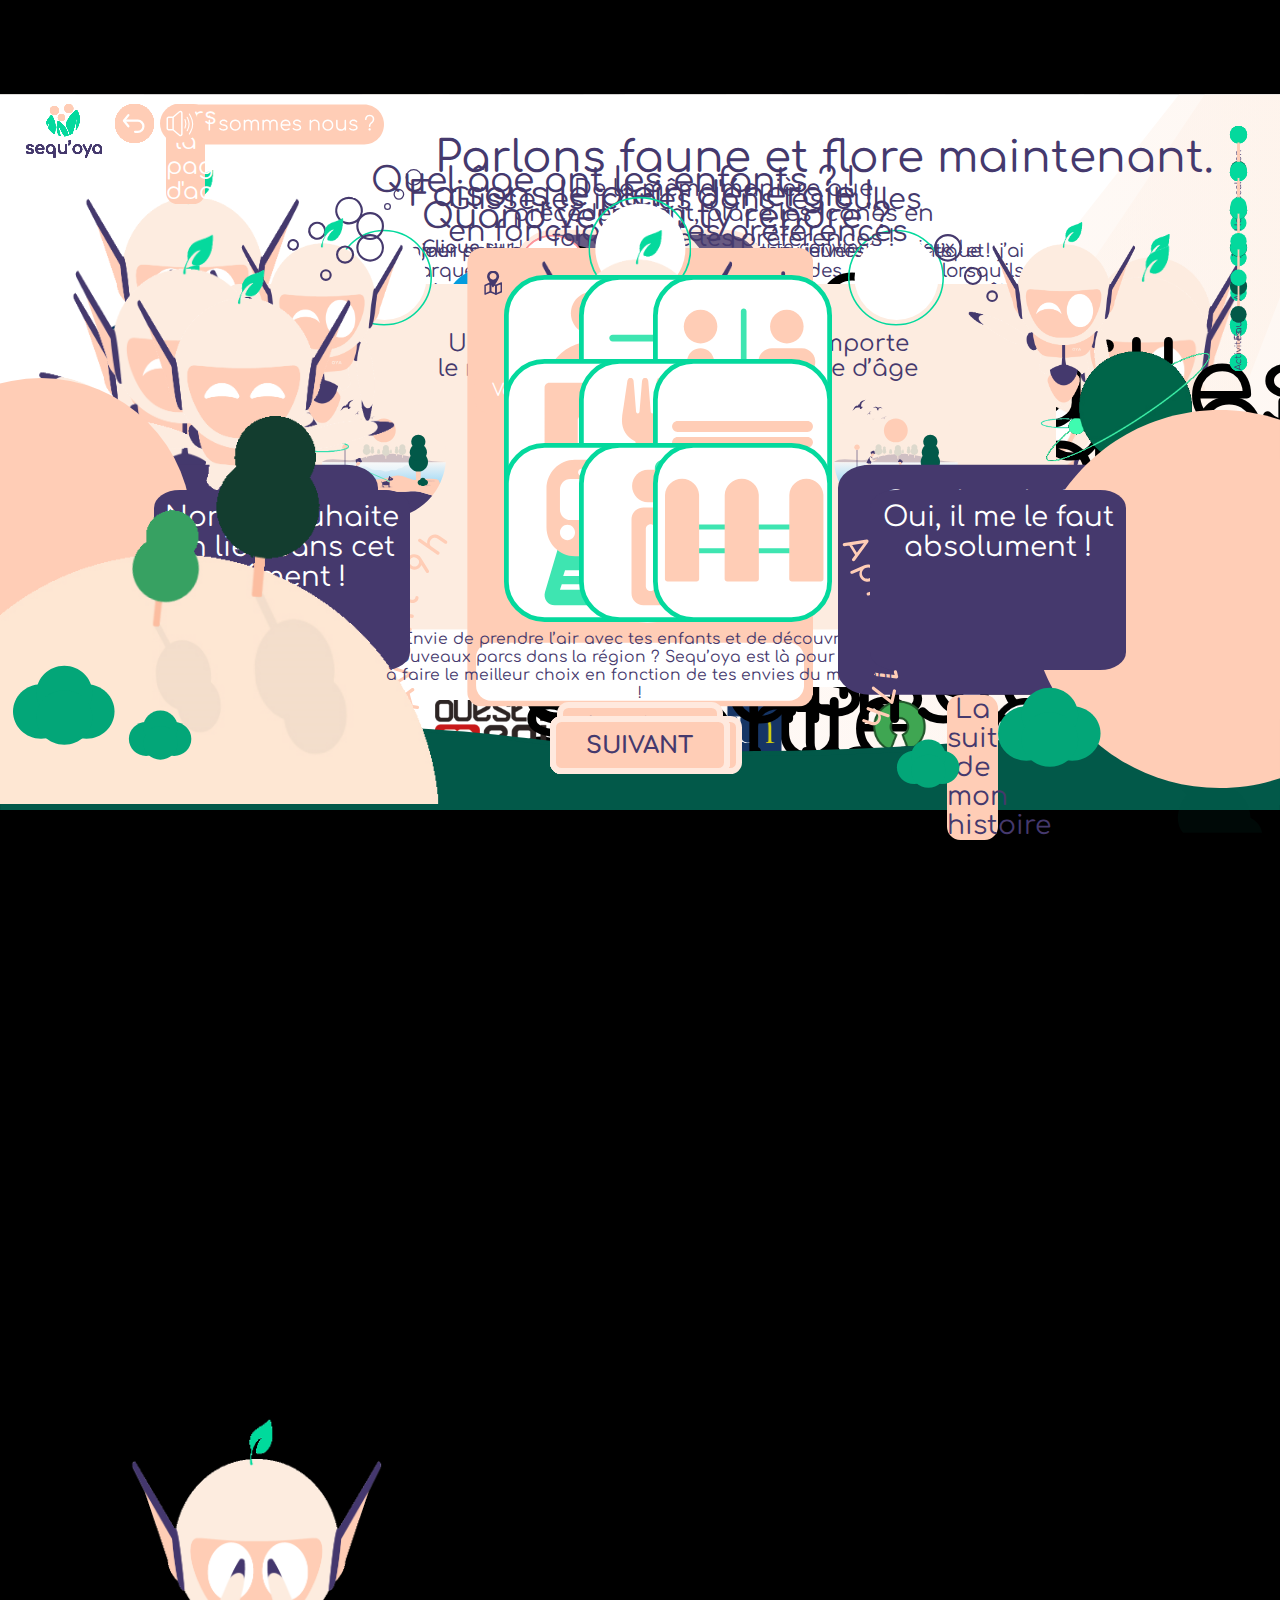
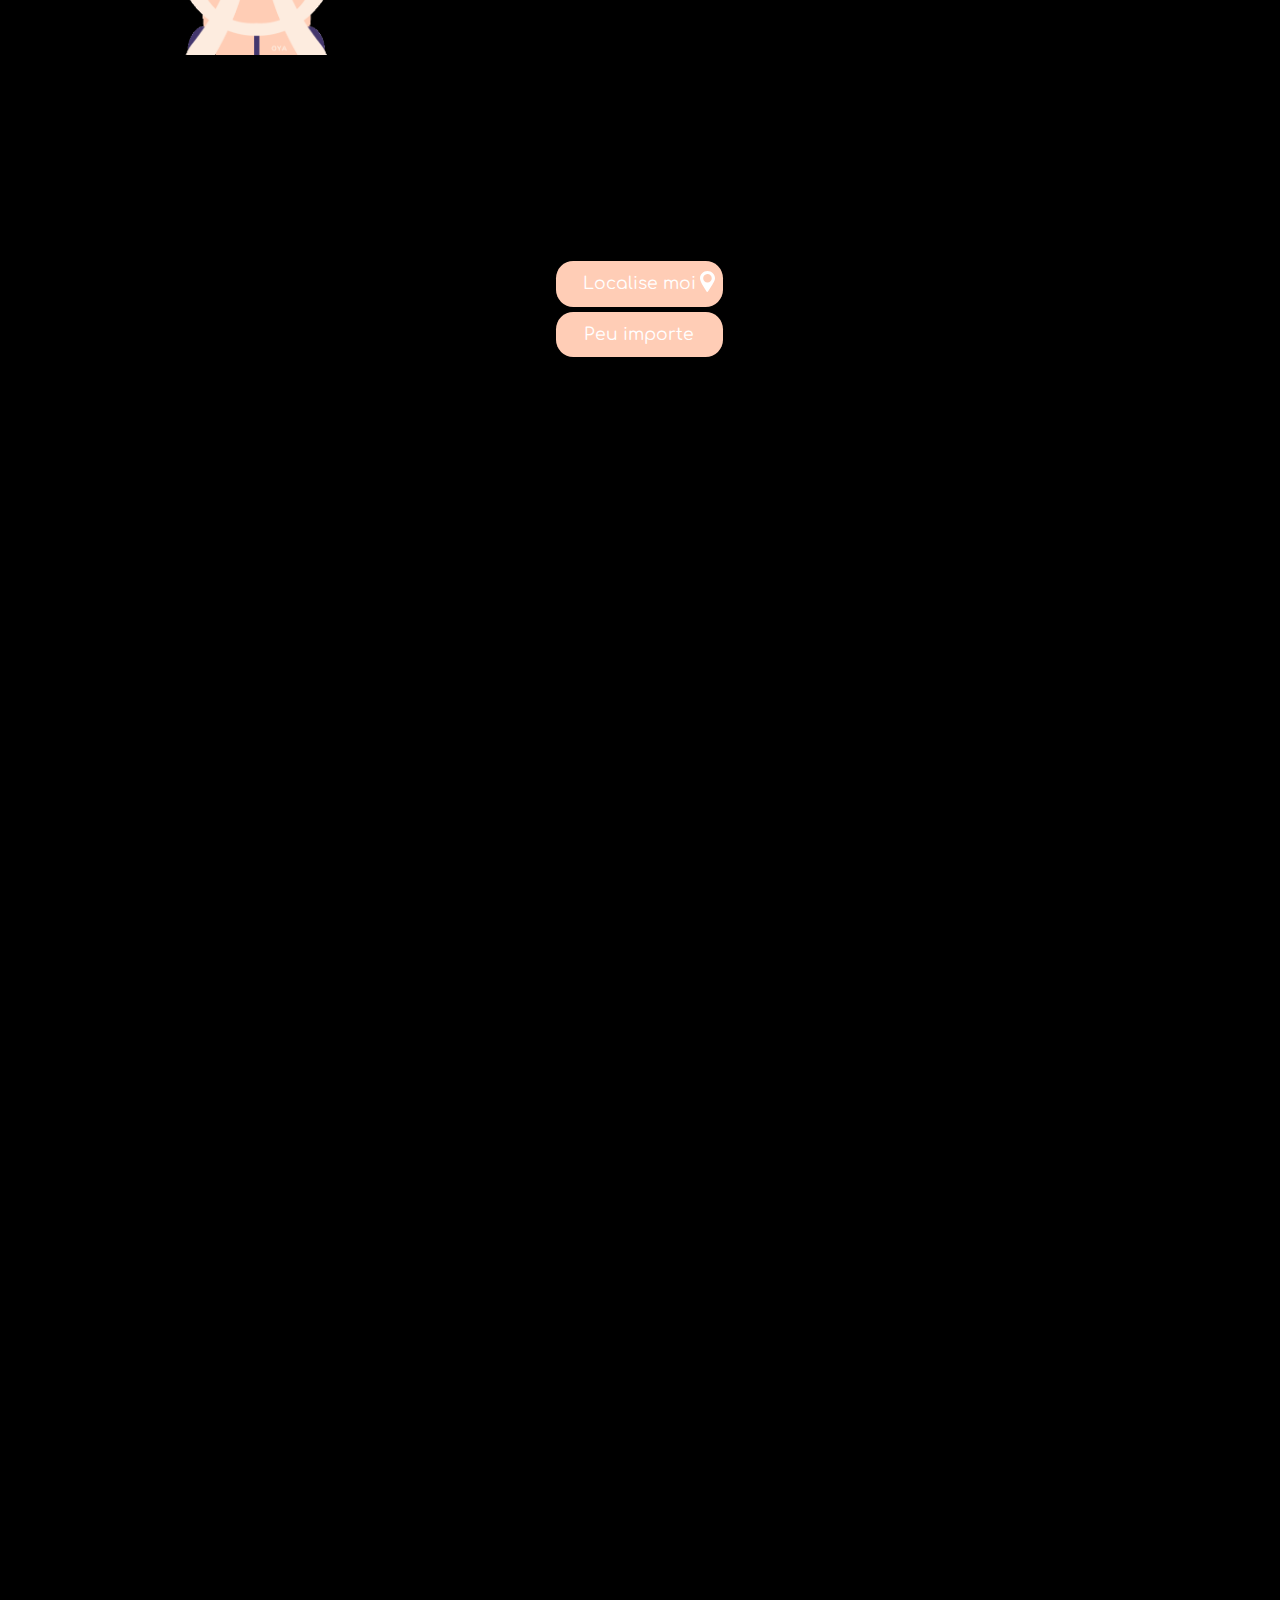
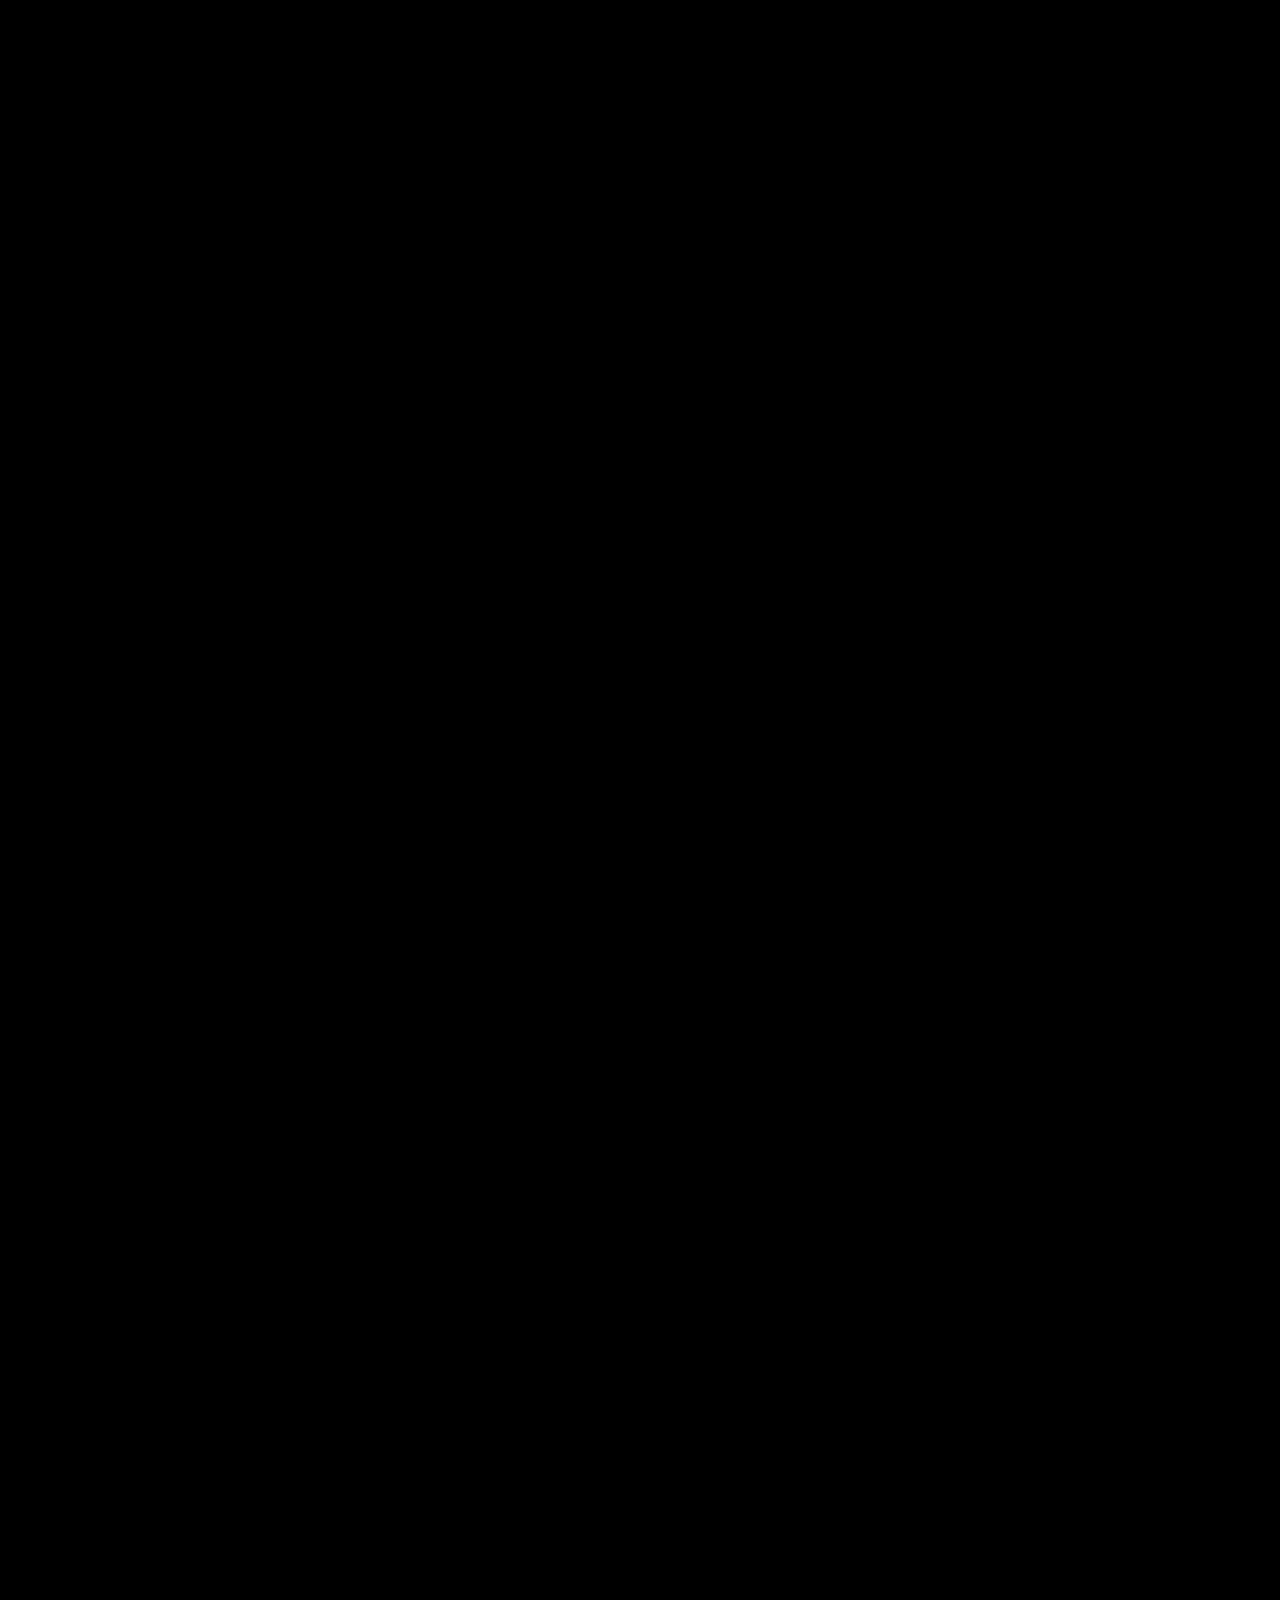
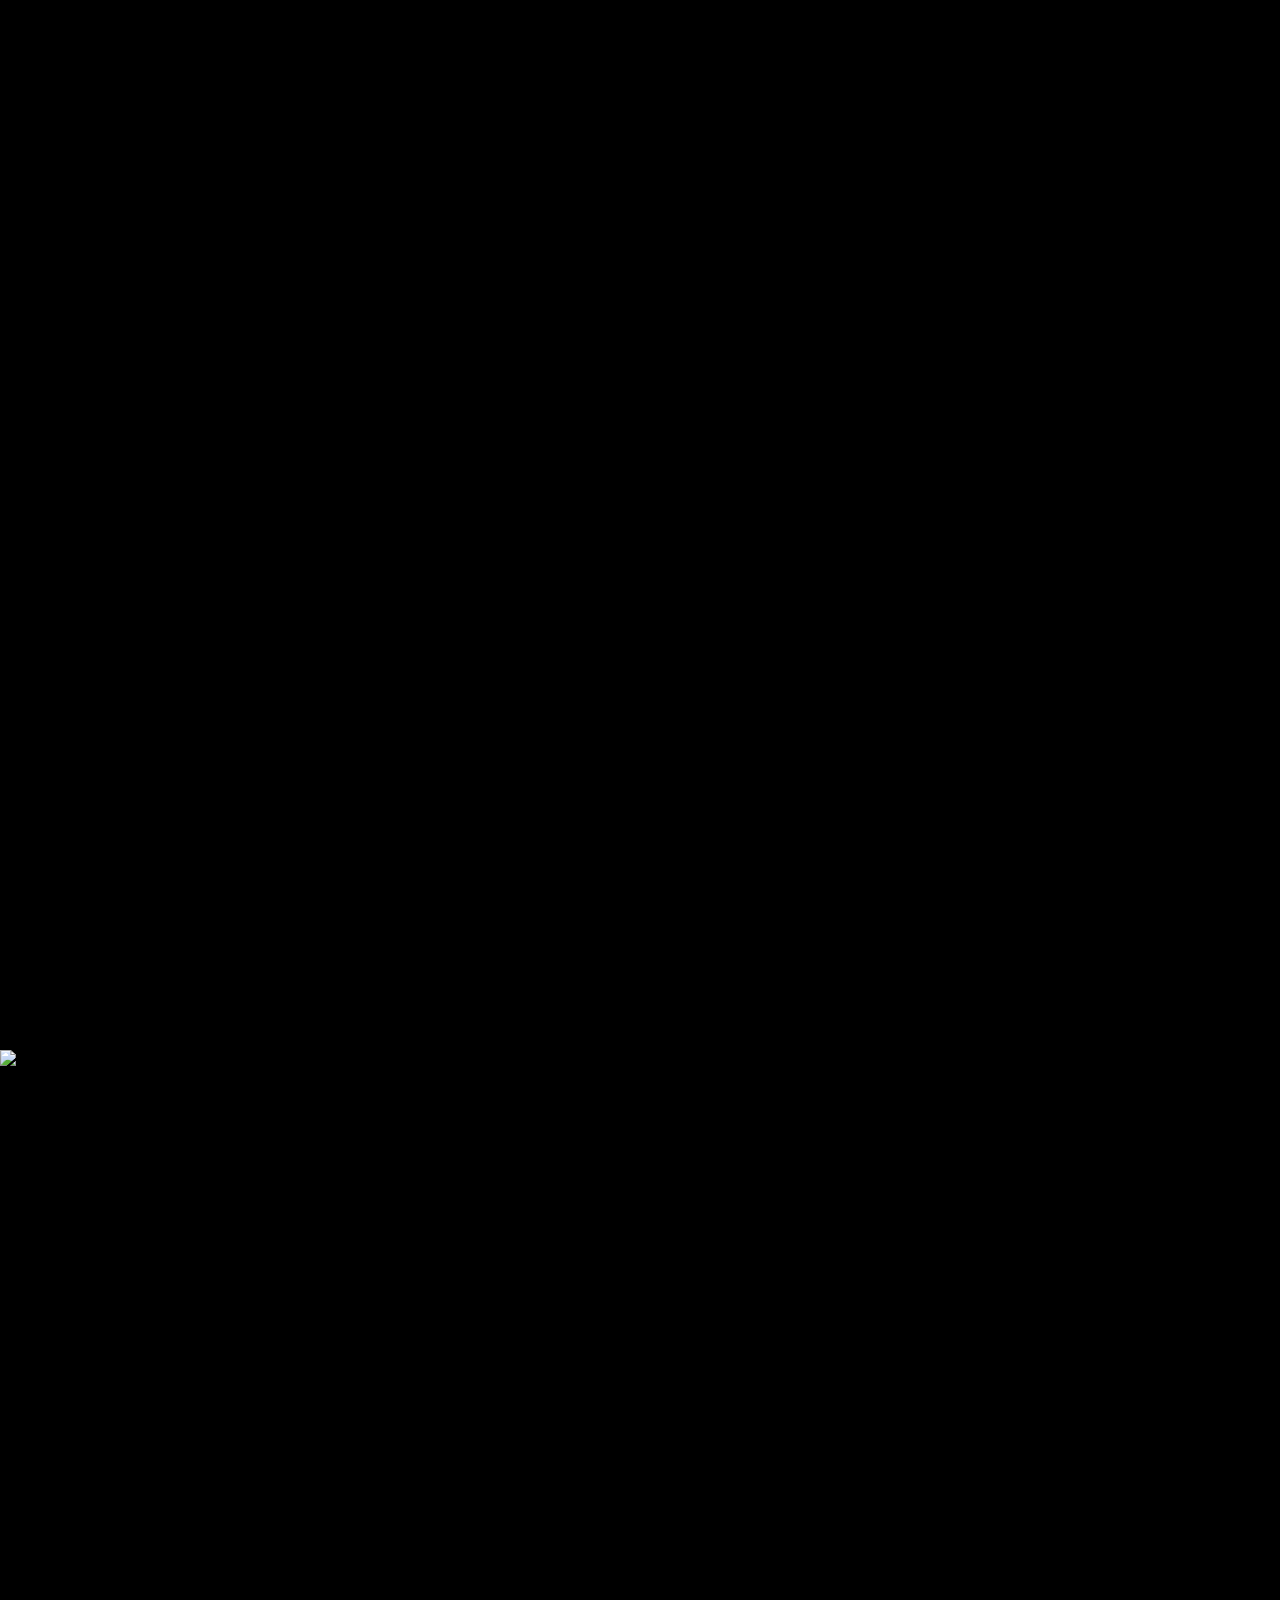
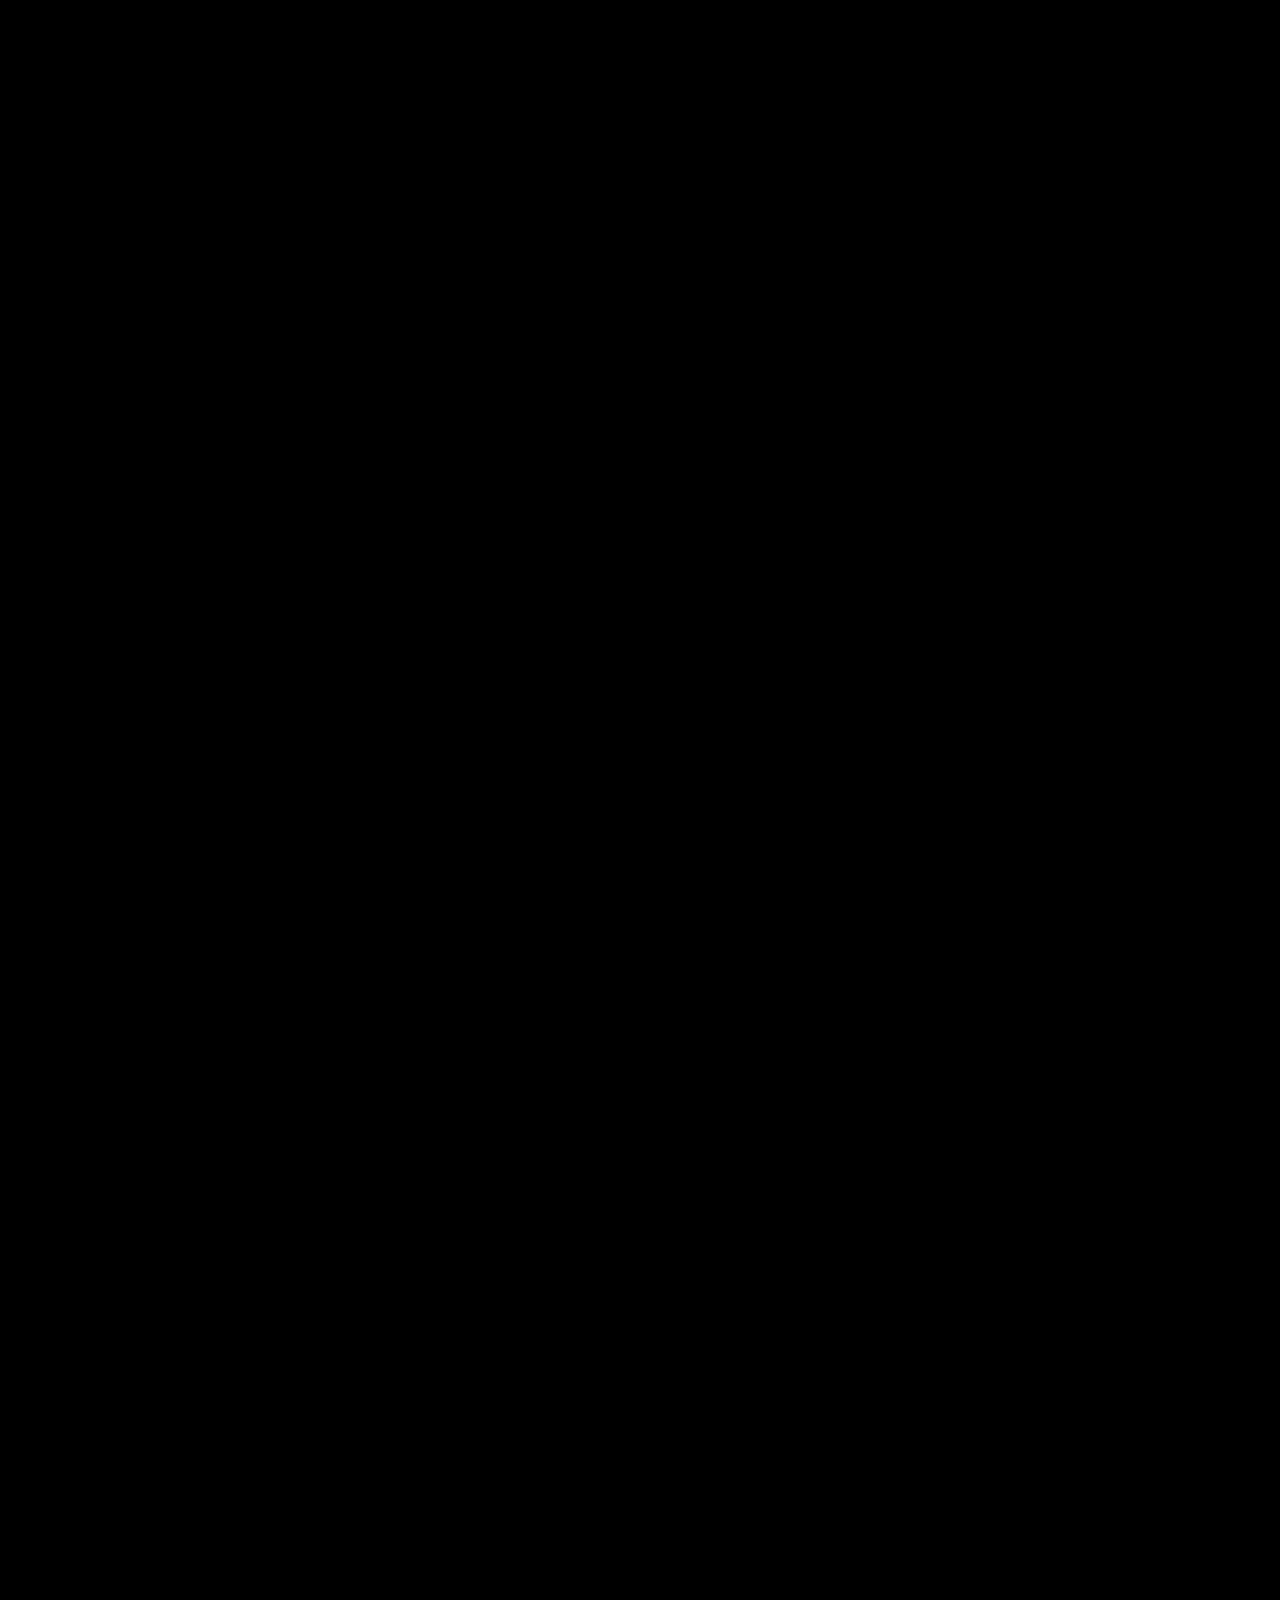
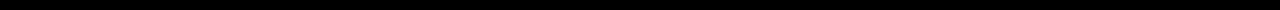
==== parents-b/public/index.html @ 0c5ea941 "ajout des anecdotes sur le json" ====
<!doctype html>

<html lang="fr">
<head>
    <meta charset="utf-8">
    <link rel="icon" type="image/png" href="./img/common/logo-presentation.svg"/>
    <title>Hyblab 2020</title>
    <link href="https://fonts.googleapis.com/css?family=Mulish" rel='stylesheet'>
    <link rel="stylesheet" href="css/styles.css">
    <link rel="stylesheet" href="css/more_infos.css">
    <link href="https://vjs.zencdn.net/7.6.6/video-js.css" rel="stylesheet" />
    <link rel="stylesheet" type="text/css" href="//fonts.googleapis.com/css?family=Comfortaa" />
    <link rel="stylesheet" href="https://cdn.jsdelivr.net/npm/@splidejs/splide@latest/dist/css/splide.min.css">
    <script src="https://d3js.org/d3.v5.min.js"></script>
    <script src="https://cdnjs.cloudflare.com/ajax/libs/animejs/2.2.0/anime.min.js"></script>
    <script src="https://vjs.zencdn.net/7.6.6/video.js"></script>
    <script src="https://rawcdn.githack.com/bchanx/slidr/397004f7acc338b112a9e1dc2481acc1446e0209/slidr.min.js"></script>
    <script src="js/config/parameters.js"></script>
    <script src="https://cdn.jsdelivr.net/npm/@splidejs/splide@latest/dist/js/splide.min.js"></script>
    <script src="https://cdnjs.cloudflare.com/ajax/libs/snap.svg/0.5.1/snap.svg-min.js" integrity="sha512-Gk+uNk8NWN235mIkS6B7/424TsDuPDaoAsUekJCKTWLKP6wlaPv+PBGfO7dbvZeibVPGW+mYidz0vL0XaWwz4w==" crossorigin="anonymous"></script>
    <script src="js/creditsPage.js" defer></script>
    <script src="js/resultsPage.js" defer></script>
    <script src="js/searchingResultsPage.js" defer></script>
    <script src="js/activitiesPage.js" defer></script>
    <script src="js/homePage.js" defer></script>
    <script src="js/index.js" defer></script>
    <script src="js/histoirePage.js" defer></script>
    <script src="js/audio.js" defer></script>
    <script src="js/more_infos.js" defer></script>

    <!-- For address page -->
    <script id="google_maps"></script>
    <script>
        document.getElementById('google_maps').src = 'https://maps.googleapis.com/maps/api/js?key='+GOOGLE_API_KEY+'&libraries=places';
    </script>
    <script src="js/google-address-autocomplete.min.js"></script>
    <script src="https://ajax.googleapis.com/ajax/libs/jquery/3.5.1/jquery.min.js"></script>
    <script
        src="https://code.jquery.com/ui/1.12.1/jquery-ui.js"
        integrity="sha256-T0Vest3yCU7pafRw9r+settMBX6JkKN06dqBnpQ8d30="
        crossorigin="anonymous"></script>
</head>
<body class="background-black">
<!-- Le conteneur sert à verrouiller les proportions (aspect ratio) du contenu de la page (ici des slides) -->
<div id="container">
    <!-- le main est aussi le conteneur des différents slides (contenus à chaque fois dans des sections-->
    <main id="slidr">

        <section data-slidr="home-page">

            <audio id="debut_audio" loop autoplay><source src="son/Home_page.mp3" type="audio/mp3"></audio>

            <img class="page" src="img/home_page/background.svg" alt="Page d'accueil">
            <img class="trees-planet-home" src="img/home_page/arbres_homes_cropped.gif" alt="Arbres en mouvement et Planète">
            <img class="planet-home" src="img/home_page/planet.svg" alt="Planete">

            <img class="shooting-stars" src="img/home_page/shooting_stars.svg" alt="Étoiles filantes">
            <img class="leaves-home" src="img/common/leaves/leaves_top_left.gif" alt="Feuilles">

            <img class="logo-name" src="./img/common/logo_name.svg" alt="Logo Sequ'Oya">

            <img class="more-info" src="./img/common/more_info.svg" alt="Plus d'informations">
            <input type="image" id="volumeDebut" class="volume-on volume" alt="Volume" src="./img/common/volume_on.svg">


            <img class="oya-hello" src="img/robot/oya_home.gif" alt="Oya, le petit robot, l'ami d'Ulysse">
            <img class="rocket-hello" src="img/home_page/rocket.svg" alt="Fusée">
            <button id="button-begin" class="button-begin font-m dark-purple background-beige">Go</button>
            <img class="talking-bubble-home" src="img/common/talking_bubble.svg" alt="Bulles de dialogue">

            </br></br>
            <button id ="button-histoire" class="button-histoire font-m dark-purple background-beige"> Sequ’oya, c’est quoi ? </button>

            <p class="catch-phrase font-s dark-purple">Envie de prendre l’air avec tes enfants et de découvrir de nouveaux parcs dans la région ? Sequ’oya est là pour t’aider à faire le meilleur choix en fonction de tes envies du moment !</p>
            <p class="oya-home-go dark-purple font-xs">Bonjour ! Je m’appelle Oya Je vais t’aider à trouver le parc idéal pour ta sortie !</p>
        </section>

        <section data-slidr="histoire-page">
            <img class="page" src="img/histoire/histoire_page.svg" alt="Page de renseignement sur Sequ'Oya">

            <input type="image" class="logo-name logoAccueil" src="./img/common/logo_name.svg" alt="Logo Sequ'Oya">
            <input type="image"  class="volume-on volume" alt="Volume" src="./img/common/volume_on.svg">

            <img class="robot_histoire" id="robot_histoire" src="./img/robot/Robot_histoire.gif" alt="Oya">
            <img class="leaves-home" src="img/common/leaves/leaves_top_left.gif" alt="Feuilles">
            <p id="dialog" class="oya-histoire-dialog dark-purple font-s">
                Bonjour petit humain et bienvenu dans mon univers… galactique !
            </br></br>
                Je suis très heureux que tu me rejoignes ! Tu ne me connais peut-être pas encore… Je me présente : je me nomme Oya et je suis un robot intergalactique !
            </br></br>
                Tout petit, j’ai profité d’un moment où ma maman s’occupait de mon petit frère pour m’approcher du bord de notre planète et je suis tombé dans les nuages. Je me souviendrai toute ma vie de ce jour qui m’a permis de découvrir Gaïa, la planète bleue. Oui, oui, cette planète datant d’il y a déjà 4,54 milliards d’années et que tu explores quotidiennement. J’ai été très rapidement séduit et émerveillé par sa taille impressionnante et le bleu de ses vastes océans. J’ai donc décidé de l’observer tous les soirs, après que ma famille se soit endormie.
            </br></br>
                Après plusieurs années d'observation, je me suis surtout intéressé à la ville de Nantes, cette fourmilière géante regroupant 309 346 êtres humains protégés par le majestueux Grand Eléphant des Machines de l'île. </p>
            <p id="dialog2" class="oya-histoire-dialog dark-purple font-s">
                Je me suis principalement attaché aux jeunes parents
                et j’ai remarqué qu’ils découvraient l’intérêt des parcs lorsqu’ils commençaient à avoir des enfants. Ils ne connaissaient peut-être pas si bien Nantes lorsqu’il s’agit de trouver des lieux ludiques et intéressants et se sentent surtout un peu perdus face aux 92 parcs et jardins que comporte la ville...
            </br></br>
                C’est à ce moment-là que j'interviens !
            </br></br>
                J’ai décidé de mettre toutes mes compétences et mon expertise au service des êtres humains et plus précisément de ces parents, grands-parents, babysitters, frères et sœurs (comme toi !), qui peinent à intéresser les enfants aux parcs. Pour cela, j’ai créé cette plateforme en ligne, du même nom que ma planète, afin de t’aider à trouver le parc idéal pour ta sortie à Nantes. En effet, grâce à des critères prédéfinis, je pourrai faire fonctionner mes méninges et surtout mon importante mémoire afin de te fournir une liste non exhaustive de parcs pouvant correspondre à tes besoins et surtout à ceux des petits chérubins. Quel gain de temps et d’énergie, n’est-ce pas ?
            </br></br>
                Tu es prêt ? Alors… C’est parti !

            </p>
            <button id="suivant_histoire" class=" suivant_histoire font-m button-histoire-font dark-purple background-beige"> La suite de mon histoire </button>
            <button id="accueil" class="accueil font-s white background-beige">Vers la page d'accueil</button>
        </section>

        <section data-slidr="address-page">

            <input type="image" id="logoAccueil1"class="logo-name logoAccueil1" src="./img/common/logo_name.svg" alt="Logo Sequ'Oya">
            <input type="image" id="volumeAdresse" class="volume-on volume" alt="Volume" src="./img/common/volume_on.svg">
            <audio id="adresse_audio" autoplay><source src="son/Adress_page.mp3" type="audio/mp3"></audio>

            <img class="page" src="img/address_page/address_page.svg" alt="Page de renseignement de votre location">
            <img class="address-robot" id="address-robot" src="./img/address_page/Robot_09.gif" alt="Oya">
            <div class="fil-arianne">
                <img class="fil-arianne-img" src="img/address_page/fil_arianne.svg" alt="Fil d'Arianne">
                <button class="button-fil-arianne arianne-2-address" title="Horaire"></button>
                <button class="button-fil-arianne arianne-3-address" title="Âge"></button>
                <button class="button-fil-arianne arianne-4-address" title="Accès"></button>
                <button class="button-fil-arianne arianne-5-address" title="Faune"></button>
                <button class="button-fil-arianne arianne-6-address" title="Activités"></button>
            </div>

            <div class="address-zone">
                <button for="address1" class="label-address font-big-button white background-beige">Votre adresse :</button>
                <input type="text" class="input-address" id="address1" name="address1"/>
            </div>

            <input type="hidden" id="lat" name="lat" value="">
            <input type="hidden" id="lng" name="lat" value="">

            <div class="addresses-main-buttons">
                <button id="localization-button" class="button-addresses button-first font-big-button white background-beige">
                    <span>
                        Localise moi
                        <img class="loading-icon-white hidden" id="address-localize-loading" src="./img/loading_white.svg" alt="Chargement">
                        <img class="localize-icon" id="address-localize" src="./img/localisation.svg" alt="Localisation">
                    </span>
                </button>
                <button id="removeGeo" class="button-addresses button-next-address-from-nevermind button-second font-big-button white background-beige">Peu importe</button>
            </div>
            <div class="addresses-slider">
                <div class="range-value" id="rangeValue"></div>
                <input type="range" id="localize-range" min="5" max="15" value="10">
            </div>
            <button class="button-next-address-from-continue button-suivant font-s dark-purple background-beige">SUIVANT</button>
        </section>

        <section data-slidr="hour-page">

            <input type="image" id="logoAccueil2" class="logo-name logoAccueil2" src="./img/common/logo_name.svg" alt="Logo Sequ'Oya">
            <input type="image" id="volumeHour" class="volume-on volume" alt="Volume" src="./img/common/volume_on.svg">
            <audio id="hour_audio" loop autoplay><source src="son/Horaire_page.mp3" type="audio/mp3"></audio>

            <div class="fil-arianne">
                <img class="fil-arianne-img" src="img/hour_page/fil_arianne.svg" alt="Fil d'Arianne">
                <button class="button-fil-arianne arianne-1-hour" title="Localisation"></button>
                <button class="button-fil-arianne arianne-3-hour" title="Âge"></button>
                <button class="button-fil-arianne arianne-4-hour" title="Accès"></button>
                <button class="button-fil-arianne arianne-5-hour" title="Faune"></button>
                <button class="button-fil-arianne arianne-6-hour" title="Activités"></button>
            </div>

            <img class="page" src="img/hour_page/background_hour.svg" alt="Page Horaire">
            <img class="leaves-hour" src="img/common/leaves/leaves_top_right.gif" alt="Feuilles">
            <img class="sol" src="img/hour_page/sol.svg" alt="sol">
            <img class="buissonGrandGauche" src="img/hour_page/buissonGrand.svg" alt="buisson1">
            <img class="buissonPetitGauche" src="img/hour_page/buissonPetit.svg" alt="buisson2">
            <img class="buissonPetitDroit" src="img/hour_page/buissonPetit.svg" alt="buisson3">
            <img class="buissonGrandDroit" src="img/hour_page/buissonGrand.svg" alt="buisson4">

            <img class="oya-hour" src="img/robot/oya_hour.gif" alt="Robot horaire">
            <img class="talking-bubble-hour" src="img/hour_page/bubble.svg" alt="Bulles de dialogue">
            <p class="oya-hour-dialog dark-purple font-m">Quand veux-tu t'y rendre ?</p>
            <p class="oya-hour-dialog-bas dark-purple font-xs"><b class="term">Clique</b> sur le moment de la journée qui te convient le mieux !</p>

            <img class="hour-17 violet" src="img/hour_page/17hViolet.svg" alt="17h violet" style="opacity:0">
            <img class="hour-aprem violet" src="img/hour_page/apremViolet.svg" alt="aprem violet" style="opacity:1">
            <img class="hour-9 violet" src="img/hour_page/9hViolet.svg" alt="9h violet" style="opacity:0">
            <img class="hour-17 orange" src="img/hour_page/17hOrange.svg" alt="17h orange">
            <img class="hour-aprem orange" src="img/hour_page/apremOrange.svg" alt="aprem orange">
            <img class="hour-9 orange" src="img/hour_page/9hOrange.svg" alt="9h orange">
            <img class="leaves-hour" src="img/common/leaves/leaves_top_right.gif" alt="Feuilles">
            <div class="round-slider">
                <svg width=100% height=100% id="svg-slider"></svg>
            </div>

            <button class="button-suivant-hour button-suivant font-s dark-purple background-beige">SUIVANT</button>
        </section>

        <section data-slidr="age-page">
            <input type="image" id="logoAccueil3" class="logo-name logoAccueil3" src="./img/common/logo_name.svg" alt="Logo Sequ'Oya">
            <input type="image" id="volumeAge" class="volume-on volume" alt="Volume" src="./img/common/volume_on.svg">
            <audio id="age_audio" loop autoplay><source src="son/Age_page.mp3" type="audio/mp3"></audio>

            <div class="fil-arianne">
                <img class="fil-arianne-img" src="img/age_page/fil_arianne.svg" alt="Fil d'Arianne">
                <button class="button-fil-arianne arianne-1-age"></button>
                <button class="button-fil-arianne arianne-2-age"></button>
                <button class="button-fil-arianne arianne-4-age"></button>
                <button class="button-fil-arianne arianne-5-age"></button>
                <button class="button-fil-arianne arianne-6-age"></button>
            </div>
            <img class="page" src="img/age_page/age_page.svg" alt="Page de renseignement de la catégorie d'âge de votre/vos enfant(s)">
            <img class="page2" src="img/age_page/fond.svg" alt="Page de renseignement de la catégorie d'âge de votre/vos enfant(s)">

            <p id="age_yeux_cache_txt" class="text_rbt_age font-s dark-purple age_yeux_cache3">Quel âge ont les enfants ? ! </p>
            <img id="age_yeux_cache_image_robot" class="yeux_cache age_yeux_cache" src="img/robot/oya_age.gif" alt="Oya se cache les yeux">
            <img id="age_yeux_cache_image_vague" class="vague_age age_yeux_cache2" src="img/common/talking_bubble.svg" alt="Bulles de dialogue">

            <input type="image" id="fleche_gauche" class="fleche_gauche" alt="Fleche vers la gauche" src="img/age_page/flecheG.svg">
            <img id="image_age" class="image_age" src="img/age_page/agebb.svg" alt="Oya arrive">
            <input type="image" id="fleche_droite" class="fleche_droite" alt="Fleche vers la droite" src="img/age_page/flecheD.svg">
            <input type="image" id="button_add" class="button_add" alt="bouton_add" src="img/age_page/boutton_add.svg">

            <img id="bb" class="bb" src="img/age_page/bb.svg" alt="Image pour bébé" hidden>
            <p id="txt_explication" class="txt_explication font-s dark-purple"> Une seule sélection suffit, peu importe
                le nombre d’enfants de la tranche d’âge ! </p>
            <input type="image" id="supp_bb" class="supp_bb" alt="button_supp" src="img/age_page/supp_boutton.svg" hidden>
            <img id="nounours" class="nounours" src="img/age_page/nounours.svg" alt="Image pour jeune enfant" hidden>
            <input type="image" id="supp_nounours" class="supp_nounours" alt="button_supp" src="img/age_page/supp_boutton.svg" hidden>
            <img id="lego" class="lego" src="img/age_page/lego.svg" alt="Image pour enfant" hidden>
            <input type="image" id="supp_lego" class="supp_lego" alt="button_supp" src="img/age_page/supp_boutton.svg" hidden>
            <img id="ballon" class="ballon" src="img/age_page/ballon.svg" alt="Image pour pré ado" hidden>
            <input type="image" id="supp_ballon" class="supp_ballon" alt="button_supp" src="img/age_page/supp_boutton.svg" hidden>

            <p id="txt_chut" class="age_chut font-s dark-purple txt2">Sélectionne le symbole correspondant à la génération.</p>
            <img id="age_arrive" class="arrive_age" src="img/robot/oya_age_tronque.gif" alt="Oya arrive">
            <img id="vague_chut" class="vague_chut txt2" src="img/common/talking_bubble.svg" alt="Oya parle">

            <img class="cascade_age" src="img/age_page/Cascade-2.gif" alt="Feuilles">
            <img class="leaves-age" src="img/common/leaves/leaves_top_left.gif" alt="Feuilles">
            <button class="button-suivant-age button-suivant font-s dark-purple background-beige">SUIVANT</button>
        </section>

        <section data-slidr="access-page">
            <input type="image" id="logoAccueil4" class="logo-name logoAccueil4" src="./img/common/logo_name.svg" alt="Logo Sequ'Oya">
            <input type="image" id="volumeAccess"  class="volume-on volume" alt="Volume" src="./img/common/volume_on.svg">
            <audio id="access_audio" loop autoplay><source src="son/Acess_page.mp3" type="audio/mp3"></audio>

            <div class="fil-arianne">
                <img class="fil-arianne-img" src="img/access_page/fil_arianne.svg" alt="Fil d'Arianne">
                <button class="button-fil-arianne arianne-1-access" title="Localisation"></button>
                <button class="button-fil-arianne arianne-2-access" title="Horaire"></button>
                <button class="button-fil-arianne arianne-3-access" title="Âge"></button>
                <button class="button-fil-arianne arianne-5-access" title="Faune"></button>
                <button class="button-fil-arianne arianne-6-access" title="Activités"></button>
            </div>

            <img class="page" src="img/access_page/background.svg" alt="Page de renseignement de l'accès au parc">
            <img class="tree-access" src="./img/access_page/tree.svg" alt="Arbre">
            <img class="leaves-access" src="img/common/leaves/leaves_top_left_corner.gif" alt="Feuilles">

            <img class="oya-access" src="img/robot/oya_home.gif" alt="Oya, le petit robot, l'ami d'Ulysse">
            <img class="talking-bubble-access" src="img/common/talking_bubble.svg" alt="Bulles de dialogue">
            <p class="oya-access-dialog dark-purple font-m">Glisse les icônes dans les bulles en fonction de tes préférences</p>

            <div id="null-access" class="images-base">
                <div id="Accessibilité Handicapé" class="column image-drop">
                    <div class="picto-access-container">
                        <img class="picto-access" src="img/common/pictograms/disabled_picto.svg" alt="Handicapé Pictogramme">
                        <div class="picto-access-hover">Accès Handicapé</div>
                    </div>
                </div>
                <div id="Table pique-nique" class="column image-drop">
                    <div class="picto-access-container">
                        <img class="picto-access" src="img/common/pictograms/table_picto.svg" alt="Pique-Nique Pictogramme">
                        <div class="picto-access-hover">Table de pique-nique</div>
                    </div>
                </div>
                <div id="Sanitaires" class="column image-drop">
                    <div class="picto-access-container">
                        <img class="picto-access" src="img/common/pictograms/wc_picto.svg" alt="Toilettes Pictogramme">
                        <div class="picto-access-hover">Toilettes</div>
                    </div>
                </div>
                <div id="Accès Parking" class="column image-drop">
                    <div class="picto-access-container">
                        <img class="picto-access" src="img/common/pictograms/parking_picto.svg" alt="Parking Pictogramme">
                        <div class="picto-access-hover">Accès Parking</div>
                    </div>
                </div>
                <div id="Restauration" class="column image-drop">
                    <div class="picto-access-container">
                        <img class="picto-access" src="img/common/pictograms/restaurant_picto.svg" alt="Restaurant Pictogramme">
                        <div class="picto-access-hover">Restauration proche</div>
                    </div>
                </div>
                <div id="Bancs" class="column image-drop">
                    <div class="picto-access-container">
                        <img class="picto-access" src="img/common/pictograms/bench_picto.svg" alt="Banc Pictogramme">
                        <div class="picto-access-hover">Banc pour s'asseoir</div>
                    </div>
                </div>
                <div id="Accès transports en commun" class="column image-drop">
                    <div class="picto-access-container">
                        <img class="picto-access" src="img/common/pictograms/tram_picto.svg" alt="Tram Pictogramme">
                        <div class="picto-access-hover">Accès Transports en commun</div>
                    </div>
                </div>
                <div id="Poubelles" class="column image-drop">
                    <div class="picto-access-container">
                        <img class="picto-access" src="img/common/pictograms/bin_picto.svg" alt="Poubelle Pictogramme">
                        <div class="picto-access-hover">Poubelles</div>
                    </div>
                </div>
                <div id="Jardin clos" class="column image-drop">
                    <div class="picto-access-container">
                        <img class="picto-access" src="img/common/pictograms/fence_picto.svg" alt="Clôture Pictogramme">
                        <div class="picto-access-hover">Parc clôturé</div>
                    </div>
                </div>
            </div>

            <div class="div-information">
                <p class="information-critere-text">Pour les critères n’ayant pas d’importance pour toi, laisse les à leur emplacement initial</p>
            </div>

            <div id="no-access" class="dropableCell button-non button-non-access font-m white background-dark-purple">
                <p class="titre-button">Non, je souhaite un lieu sans cet élément !</p>
            </div>

            <div id="yes-access" class="dropableCell button-oui button-oui-access font-m white background-dark-purple">
                <p class="titre-button">Oui, il me le faut absolument !</p>
            </div>

                <button class="button-suivant-access button-suivant font-s dark-purple background-beige">SUIVANT</button>
            </section>

        <section data-slidr="fauna-flora-page">

            <img class="planet-fauna-flora" src="img/fauna_flora_page/planete.gif" alt="Planete">
            <input type="image" id="logoAccueil5" class="logo-name logoAccueil5" src="./img/common/logo_name.svg" alt="Logo Sequ'Oya">
            <input type="image" id="volumeFaune" class="volume-on volume" alt="Volume" src="./img/common/volume_on.svg">
            <audio id="fauna_audio" loop autoplay><source src="son/FaunaFlora_page.mp3" type="audio/mp3"></audio>

            <img class="planeteBeige" src="img/fauna_flora_page/planeteBeige.svg" alt="PlaneteBeige">

            <div class="fil-arianne">
                <img class="fil-arianne-img" src="img/fauna_flora_page/fil_arianne.svg" alt="Fil d'Arianne">
                <button class="button-fil-arianne arianne-1-fauna-flora" title="Localisation"></button>
                <button class="button-fil-arianne arianne-2-fauna-flora" title="Horaire"></button>
                <button class="button-fil-arianne arianne-3-fauna-flora" title="Âge" ></button>
                <button class="button-fil-arianne arianne-4-fauna-flora" title="Accès"></button>
                <button class="button-fil-arianne arianne-6-fauna-flora" title="Activités"></button>
            </div>
            <img class="page" src="img/fauna_flora_page/background.svg" alt="Page de renseignement de la faune et la flore">
            <img class="leaves-fauna-flora" src="img/common/leaves/leaves_bottom_right_corner.gif" alt="Feuilles">

            <img class="oya-fauna-flora" src="img/robot/oya_hour.gif" alt="Oya, le petit robot, l'ami d'Ulysse">
            <img class="talking-bubble-fauna-flora" src="img/common/talking_bubble.svg" alt="Bulles de dialogue">
            <p class="oya-fauna-flora-dialog dark-purple font-m">Parlons faune et flore maintenant.</p>
            <p class="oya-fauna-flora-dialog-indication dark-purple font-m">De la même manière que précédemment, place les icônes en fonction de tes préférences !</p>

            <div id="null-flora" class="images-base-fauna">
                <div id="Chiens autorisés" class="column-faune image-drop-fauna">
                    <div class="picto-fauna-container">
                        <img class="picto-fauna-flora" src="img/common/pictograms/dog_picto.svg" alt="Chien Pictogramme">
                        <div class="picto-fauna-hover">Chiens autorisés</div>
                    </div>
                </div>

                <div id="Présence d'animaux" class="column-faune image-drop-fauna">
                    <div class="picto-fauna-container">
                        <img class="picto-fauna-flora" src="img/common/pictograms/animals_picto.svg" alt="Animaux Pictogramme">
                        <div class="picto-fauna-hover">Animaux dans le parc</div>
                    </div>
                </div>

                <div id="Point d'eau" class="column-faune image-drop-fauna">
                    <div class="picto-fauna-container">
                        <img class="picto-fauna-flora" src="img/common/pictograms/pond_picto.svg" alt="Etang Pictogramme">
                        <div class="picto-fauna-hover">Point d'eau</div>
                    </div>
                </div>

                <div id="Herbe (un minimum) / Sable" class="column-faune image-drop-fauna">
                    <div class="picto-fauna-container">
                        <img class="picto-fauna-flora" src="img/common/pictograms/grass_picto.svg" alt="Herbe Pictogramme">
                        <div class="picto-fauna-hover">Herbe</div>
                    </div>
                </div>

                <div id="Verdure / Plante Espace Vert" class="column-faune image-drop-fauna">
                    <div class="picto-fauna-container">
                        <img class="picto-fauna-flora" src="img/common/pictograms/tree_picto.svg" alt="Arbre Pictogramme">
                        <div class="picto-fauna-hover">Arbres</div>
                    </div>
                </div>
            </div>

            <div id="no-flora" class="dropableCell-fauna button-non button-non-fauna-flora font-m white background-dark-purple">
                <p class="titre-button-fauna">Non, je souhaite un lieu sans cet élément !</p>
            </div>

            <div id="yes-flora" class="dropableCell-fauna button-oui button-oui-fauna-flora font-m white background-dark-purple">
                <p class="titre-button-fauna">Oui, il me le faut absolument !</p>
            </div>
            <button class="button-suivant-fauna-flora button-suivant font-s dark-purple background-beige">SUIVANT</button>
        </section>

        <section data-slidr="activities-page">
            <input type="image" id="logoAccueil6" class="logo-name logoAccueil6" src="./img/common/logo_name.svg" alt="Logo Sequ'Oya">
            <input type="image" id="volumeActivite" class="volume-on volume" alt="Volume" src="./img/common/volume_on.svg">
            <audio id="activite_audio" loop autoplay><source src="son/Activities_page.mp3" type="audio/mp3"></audio>

            <div class="fil-arianne">
                <img class="fil-arianne-img" src="img/activities_page/fil_arianne.svg" alt="Fil d'Arianne">
                <button class="button-fil-arianne arianne-1-activities" title="Localisation"></button>
                <button class="button-fil-arianne arianne-2-activities" title="Horaire"></button>
                <button class="button-fil-arianne arianne-3-activities" title="Âge"></button>
                <button class="button-fil-arianne arianne-4-activities" title="Accès"></button>
                <button class="button-fil-arianne arianne-5-activities" title="Faune"></button>
            </div>

            <img class="page" src="img/activities_page/background.svg" alt="Page de renseignement de la faune et la flore">
            <img class="leaves-activities" src="img/common/leaves/leaves_top_left_corner.gif" alt="Feuilles">

            <img class="oya-activities" src="img/robot/oya_activities.gif" alt="Oya, le petit robot, l'ami d'Ulysse">
            <img class="talking-bubble-activities" src="img/common/talking_bubble.svg" alt="Bulles de dialogue">
            <p class="oya-activities-dialog dark-purple font-m">Faisons le plein d'énergie !</p>

            <label class="switch picto-activities crapa-picto">
                <input type="checkbox" id="crapa-input">
                <span class="slider round "><span class="picto-activities-hover">Crapa : Parcours de sport</span></span>
            </label>
            <label class="switch picto-activities games-picto">
                <input type="checkbox" id="games-input">
                <span class="slider round"><span class="picto-activities-hover">Jeux pour enfants</span></span>
            </label>
            <label class="switch picto-activities sport-field-picto">
                <input type="checkbox" id="sport-field-input">
                <span class="slider round"><span class="picto-activities-hover">Terrain de sport</span></span>
            </label>
            <label class="switch picto-activities activities-picto">
                <input type="checkbox" id="activities-input">
                <span class="slider round"><span class="picto-activities-hover">Activités organisées</span></span>
            </label>
            <label class="switch picto-activities statue-picto">
                <input type="checkbox" id="statue-input">
                <span class="slider round"><span class="picto-activities-hover">Éléments culturels</span></span>
            </label>
            <p class="text-dialog-activite dark-purple font-s">  Si cela est important pour toi, glisse le bouton vers la droite. Sinon, laisse le bouton à son emplacement initial !</p>
            <button id="searchData" class="button-suivant-activities button-suivant font-s dark-purple background-beige">SUIVANT</button>
        </section>

        <section data-slidr="searching-results-page">
            <img class="page" src="img/searching_results_page/searching_results_page.svg" alt="Page d'animation de recherche des résultats">
            <img id="oya-searching-results" id="volumeResult1" src="img/searching_results_page/robot_searching_results.gif" alt="Robot qui recherche les résultats">
            <audio id="result1_audio" loop autoplay><source src="son/Result_page1.mp3" type="audio/mp3"></audio>
        </section>

        <section data-slidr="results-page">

            <input type="image" id="logoAccueil7" class="logo-name logoAccueil7" src="./img/common/logo_name.svg" alt="Logo Sequ'Oya">
            <input type="image" id="volumeResult2" class="volume-on volume" alt="Volume" src="./img/common/volume_on.svg">
            <audio id="result2_audio" loop autoplay><source src="son/Result_page2.mp3" type="audio/mp3"></audio>
            <img class="page" src="img/results_page/background.svg" alt="Page des résultats">
            <img class="leaves-results" src="img/common/leaves/leaves_top_left.gif" alt="Feuilles">

            <div id="result-one" class="results-card">
                <div class="percentage-circle">
                    <div id="result-one-percentage" class="results-percentage font-m dark-beige"></div>
                    <img src="img/results_page/percentage_circle.svg" alt="Pourcentage d'affinité du parc 1">
                </div>
                <img class="background-card" src="img/results_page/result_card_one.svg" alt="Résultats n°1">
                <a id="result-one-name" class="results-name dark-purple font-m" target="_blank"></a>
                <img class="image-result-card" src="img/results_page/image_result_card_one.svg" alt="Illustration pour le résultat n°1">
                <a id="result-one-address" class="results-address font-s dark-purple" target="_blank"></a>
                <div id="result-one-access" class="results-access font-s dark-purple"></div>
                <div id="result-one-time" class="results-time font-s dark-purple"></div>
                <a id="result-one-location" class="results-location font-s dark-purple" target="_blank">
                    <img src="img/results_page/location.svg" alt="Localisation le parc 1">
                </a>
                <img src="img/results_page/plus.svg" id="result-one-more-info" class="results-more-info" alt="Obtenir plus d'informations sur le parc 3">
                <div id="result-one-more-info-text" class="results-more-info-text white font-xs">Le jardin ne ferme jamais !</div>

                <div class="result-icon-slider">
                    <img src="img/results_page/background_icon_result_1.svg">
                    <div class="splide" id="splide-one">
                        <div class="splide__track">
                            <ul class="splide__list" id="splide-one-inside">
                            </ul>
                        </div>
                    </div>
                </div>
            </div>
            <div id="result-two" class="results-card">
                <div class="percentage-circle">
                    <div id="result-two-percentage" class="results-percentage font-m dark-beige"></div>
                    <img src="img/results_page/percentage_circle.svg" alt="Pourcentage d'affinité du parc 2">
                </div>
                <img class="background-card" src="img/results_page/result_card_two.svg" alt="Résultats n°2">
                <a id="result-two-name" class="results-name dark-purple font-sm" target="_blank"></a>
                <img class="image-result-card" src="img/results_page/image_result_card_two.svg" alt="Illustration pour le résultat n°2">
                <a id="result-two-address" class="results-address font-s dark-purple" target="_blank"></a>
                <div id="result-two-access" class="results-access font-s dark-purple"></div>
                <div id="result-two-time" class="results-time font-s dark-purple"></div>
                <a id="result-two-location" class="results-location font-s dark-purple" target="_blank">
                    <img src="img/results_page/location.svg" alt="Localisation le parc 1">
                </a>
                <img src="img/results_page/plus.svg" id="result-two-more-info" class="results-more-info" alt="Obtenir plus d'informations sur le parc 3">
                <div id="result-two-more-info-text" class="results-more-info-text white font-xs">Jusqu'en 1998, la partie nord-ouest du parc était occupé par une piscine municipale appelé « piscine de la Roche » qui fut détruite cette année-là par un incendie. Il ne reste plus rien de cet équipement qui fut remplacé en 2007 par la piscine de la Petite Amazonie.</div>

                <div class="result-icon-slider">
                    <img src="img/results_page/background_icon_result_2_3.svg">
                    <div class="splide" id="splide-two">
                        <div class="splide__track">
                            <ul class="splide__list" id="splide-two-inside">
                            </ul>
                        </div>
                    </div>
                </div>
            </div>
            <div id="result-three" class="results-card">
                <div class="percentage-circle">
                    <div id="result-three-percentage" class="results-percentage font-m dark-beige"></div>
                    <img src="img/results_page/percentage_circle.svg" alt="Pourcentage d'affinité du parc 3">
                </div>
                <img class="background-card" src="img/results_page/result_card_three.svg" alt="Résultats n°3">
                <a id="result-three-name" class="results-name dark-purple font-m" target="_blank"></a>
                <img class="image-result-card" src="img/results_page/image_result_card_three.svg" alt="Illustration pour le résultat n°3">
                <a id="result-three-address" class="results-address font-s dark-purple" target="_blank"></a>
                <div id="result-three-access" class="results-access font-s dark-purple"></div>
                <div id="result-three-time" class="results-time font-s dark-purple"></div>
                <a id="result-three-location" class="results-location font-s dark-purple" target="_blank">
                    <img src="img/results_page/location.svg" alt="Localisation le parc 1">
                </a>
                <img src="img/results_page/plus.svg" id="result-three-more-info" class="results-more-info" alt="Obtenir plus d'informations sur le parc 3">
                <div id="result-three-more-info-text" class="results-more-info-text white font-xs"></div>

                <div class="result-icon-slider">
                    <img src="img/results_page/background_icon_result_2_3.svg">
                    <div class="splide" id="splide-three">
                        <div class="splide__track">
                            <ul class="splide__list" id="splide-three-inside">
                            </ul>
                        </div>
                    </div>
                </div>
            </div>
            <img id="robot_showing_results" src="img/results_page/robot_showing_results.gif" alt="Oya, le petit robot, l'ami d'Ulysse">
            <button class="button-suivant-results button-end font-s dark-purple background-beige">Voir les crédits</button>
        </section>

        <section data-slidr="credits-page">
            <img class="page" src="img/credits_page/credits_page.svg" alt="Page des crédits">
            <input type="image" id="logoAccueil9" class="logo-name logoAccueil9" src="./img/common/logo_name.svg" alt="Logo Sequ'Oya">
            <input type="image"  class="volume-on-credits volume" alt="Volume" src="./img/common/volume_on.svg">
            <!--<input type="image" class="more-info-credits" src="./img/common/more_info.svg" alt="Plus d'informations">-->
            <img class="leaves-home" src="img/common/leaves/leaves_top_left.gif" alt="Feuilles">
            <img class="go-back-end" src="./img/common/go_back.svg" alt="Retour vers la page de fin">
            <img class="credits-robot" src="./img/robot/oya_home.gif" alt="Oya">
            <img class="logo-credits logo-audencia" src="./img/credits_page/audencia.jpg" alt="Logo Audencia">
            <img class="logo-credits logo-polytech" src="./img/credits_page/polytech.png" alt="Logo Polytech">
            <img class="logo-credits logo-agr" src="./img/credits_page/agr.png" alt="Logo AGR">
            <img class="logo-credits logo-hyblab" src="./img/credits_page/hyblab.png" alt="Logo Hyblab">
            <img class="logo-credits logo-medialab" src="./img/credits_page/medialab.png" alt="Logo Ouest Medialab">
            <img class="logo-credits logo-univnantes" src="./img/credits_page/universitedenantes.png" alt="Logo Université de Nantes">
            <img class="logo-credits logo-opensource" src="./img/credits_page/opensource.png" alt="Logo Open Source">
            <img class="logo-credits logo-cc" src="./img/credits_page/cc.png" alt="Logo CC">

            <div class="zone-texte zone-texte-1">
                <a href="https://www.instagram.com/laurineleguern/?hl=fr" class="credits-link" target="_blank">Laurine LE GUERN</a></br>
                <a href="https://www.linkedin.com/in/marine-prime/" class="credits-link" target="_blank">Marine PRIME</a>
            </div>
            <div class="zone-texte zone-texte-2">
                <a href="https://www.linkedin.com/in/camille-barthez-3407a81a0/" class="credits-link" target="_blank">Camille BARTHEZ</a></br>
                <a href="https://loic.pro/7ReDGg" class="credits-link" target="_blank">Loïc BOURSIN</a></br>
                <a href="https://www.linkedin.com/in/nathan-genaudeau/" class="credits-link" target="_blank">Nathan GENAUDEAU</a></br>
                <a href="https://www.linkedin.com/in/guillaume-moles-6818641ab/" class="credits-link" target="_blank">Guillaume MOLES</a></br>
                <a href="https://www.linkedin.com/in/thibaut-perrouin-727a1a1a1/" class="credits-link" target="_blank">Thibaut PERROUIN</a></br>
                <a href="https://www.linkedin.com/in/soline-ponsard-2843391a3/" class="credits-link" target="_blank">Soline PONSARD</a></br>
                <a href="https://www.linkedin.com/in/colin-renaud/" class="credits-link" target="_blank">Colin RENAUD</a>
            </div>
            <div class="zone-texte zone-texte-3">
                <a href="https://www.instagram.com/lucamaillet/?hl=fr" class="credits-link" target="_blank">Luca MAILLET</a></br>
                <a href="https://www.instagram.com/ar_studio_abi/" class="credits-link" target="_blank">Abigaëlle RONTARD</a></br>
                <a href="https://www.instagram.com/mael.srt/?hl=fr" class="credits-link" target="_blank">Maël SORTANT</a>
            </div>
        </section>

        <section data-slidr="more-infos-page"  style="display:none">
            <img class="logo" src="./img/common/logo.svg" alt="Logo Sequ'Oya">
            <img id="back-menu" class="go-back-more-infos" src="./img/common/go_back.svg" alt="Retour vers les autres pages">
            <img class="page" src="img/more-infos/more_infos.svg" alt="Page de présentation des membres">
            <p class="notre-equipe">Notre équipe : </p>

            <div class="row">
                <div class="equipe">
                    <div class="column-info">
                        <div class="container">
                            <img src="./img/more-infos/Thibaut.png" alt="Avatar" class="image">
                            <div class="middle">
                                <div class="text">
                                    <p class="nom">
                                        Thibaut Perrouin
                                    </p>
                                    <p class="role">
                                        Developpeur Web
                                    </p>
                                    <p class="etude">
                                        Étudiant en Ingénierie Informatique
                                    </p>

                                    <div class="réseaux">
                                        <a href="https://www.linkedin.com/in/thibaut-perrouin/"><img src="./img/photos/svg/linkedin.svg" alt="Log de Linkedin" class="logo-presentation" href="https://github.com/"></a>
                                    </div>
                                </div>
                            </div>
                        </div>
                    </div>
                    <div class="column-info">
                        <div class="container">
                            <img src="./img/more-infos/Soline.png" alt="Avatar" class="image">
                            <div class="middle">
                                <div class="text">
                                    <p class="nom">
                                        Soline Ponsard
                                    </p>
                                    <p class="role">
                                        Développeur Web
                                    </p>
                                    <p class="etude">
                                        Etudiante en ingénierie informatique
                                    </p>

                                    <div class="réseaux">
                                        <a href="https://www.linkedin.com/in/soline-ponsard-2843391a3/" target="_blank"><img src="./img/photos/svg/linkedin.svg" alt="Log de Linkedin" class="logo-presentation"></a>
                                    </div>
                                </div>
                            </div>
                        </div>
                    </div>
                    <div class="column-info">
                        <div class="container">
                            <img src="./img/more-infos/Luca.png" alt="Avatar" class="image">
                            <div class="middle">
                                <div class="text">
                                    <p class="nom">
                                        Luca Maillet
                                    </p>
                                    <p class="role">
                                        Designer graphique
                                    </p>
                                    <p class="etude">
                                        Etudiant en direction artistique
                                    </p>

                                    <div class="réseaux">
                                        <a href="https://www.instagram.com/lucamaillet/?hl=fr" target="_blank"><img src="./img/photos/svg/insta.svg" alt="Log de instagram" class="logo-presentation"></a>
                                        <a href="https://github.com/" target="_blank"><img src="./img/photos/svg/linkedin.svg" alt="Log de Linkedin" class="logo-presentation" href="https://github.com/"></a>
                                    </div>
                                </div>
                            </div>
                        </div>
                    </div>
                    <div class="column-info">
                        <div class="container">
                            <img src="./img/more-infos/Camille.png" alt="Avatar" class="image">
                            <div class="middle">
                                <div class="text">
                                    <p class="nom">
                                        Camille Barthez
                                    </p>
                                    <p class="role">
                                        Développeur Web
                                    </p>
                                    <p class="etude">
                                        Étudiant en Ingénierie Informatique
                                    </p>

                                    <div class="réseaux">
                                        <a href="https://www.linkedin.com/in/camille-barthez-3407a81a0/" target="_blank"><img src="./img/photos/svg/linkedin.svg" alt="Log de Linkedin" class="logo-presentation" href="https://github.com/"></a>
                                    </div>
                                </div>
                            </div>
                        </div>
                    </div>
                    <div class="column-info">
                        <div class="container">
                            <img src="./img/more-infos/Colin.png" alt="Avatar" class="image">
                            <div class="middle">
                                <div class="text">
                                    <p class="nom">
                                        Colin Renaud
                                    </p>
                                    <p class="role">
                                        Développeur web
                                    </p>
                                    <p class="etude">
                                        Étudiant en Ingénierie Informatique
                                    </p>

                                    <div class="réseaux">
                                        <a href="https://www.linkedin.com/in/colin-renaud/" target="_blank"><img src="./img/photos/svg/linkedin.svg" alt="Logo de Linkedin" class="logo-presentation" href="https://github.com/"></a>
                                    </div>
                                </div>
                            </div>
                        </div>
                    </div>
                    <div class="column-info">
                        <div class="container">
                            <img src="./img/more-infos/Abi.png" alt="Avatar" class="image">
                            <div class="middle">
                                <div class="text">
                                    <p class="nom">
                                        Abigaëlle Rontard
                                    </p>
                                    <p class="role">
                                        Designer graphique
                                    </p>
                                    <p class="etude">
                                        Etudiante en direction artistique
                                    </p>

                                    <div class="réseaux">
                                        <a href="https://www.instagram.com/abi_rontard/?hl=fr" target="_blank"><img src="./img/photos/svg/insta.svg" alt="Logo de instagram" class="logo-presentation"></a>
                                    </div>
                                </div>
                            </div>
                        </div>
                    </div>
                    <div class="column-info">
                        <div class="container">
                            <img src="./img/more-infos/Nathan.png" alt="Avatar" class="image">
                            <div class="middle">
                                <div class="text">
                                    <p class="nom">
                                        Nathan Genaudeau
                                    </p>
                                    <p class="role">
                                        Développeur Web
                                    </p>
                                    <p class="etude">
                                        Étudiant en Ingénierie Informatique
                                    </p>

                                    <div class="réseaux">
                                        <a href="https://www.linkedin.com/in/nathan-genaudeau/" target="_blank"><img src="./img/photos/svg/linkedin.svg" alt="Log de Linkedin" class="logo-presentation" href="https://github.com/"></a>
                                    </div>
                                </div>
                            </div>
                        </div>
                    </div>
                    <div class="column-info">
                        <div class="container">
                            <img src="./img/more-infos/Marine.png" alt="Avatar" class="image">
                            <div class="middle">
                                <div class="text">
                                    <p class="nom">
                                        Marine Prime
                                    </p>
                                    <p class="role">
                                        Chargée de communication
                                    </p>
                                    <p class="etude">
                                        Etudiante en communication & médias
                                    </p>

                                    <div class="réseaux">
                                        <a href="https://www.linkedin.com/in/marine-prime/" target="_blank"><img src="./img/photos/svg/linkedin.svg" alt="Log de Linkedin" class="logo-presentation" href="https://github.com/"></a>
                                    </div>
                                </div>
                            </div>
                        </div>
                    </div>
                    <div class="column-info">
                        <div class="container">
                            <img src="./img/more-infos/Loic.png" alt="Avatar" class="image">
                            <div class="middle">
                                <div class="text">
                                    <p class="nom">
                                        Loïc Boursin
                                    </p>
                                    <p class="role">
                                        Développeur Web
                                    </p>
                                    <p class="etude">
                                        Étudiant en Ingénierie Informatique
                                    </p>

                                    <div class="réseaux">
                                        <a href="https://loicboursin.fr/" target="_blank"><img src="./img/photos/svg/loic.svg" alt="Log de Loic bousin" class="logo-presentation"></a>
                                    </div>
                                </div>
                            </div>
                        </div>
                    </div>
                    <div class="column-info">
                        <div class="container">
                            <img src="./img/more-infos/Mael.png" alt="Avatar" class="image">
                            <div class="middle">
                                <div class="text">
                                    <p class="nom">
                                        Maël Sortant
                                    </p>
                                    <p class="role">
                                        Designer graphique
                                    </p>
                                    <p class="etude">
                                        Etudiant en direction artistique
                                    </p>

                                    <div class="réseaux">
                                        <a href="https://www.instagram.com/mael.srt/?hl=fr" target="_blank"><img src="./img/photos/svg/insta.svg" alt="Log de instagram" class="logo-presentation"></a>
                                    </div>
                                </div>
                            </div>
                        </div>
                    </div>
                    <div class="column-info">
                        <div class="container">
                            <img src="./img/more-infos/Laurine.png" alt="Avatar" class="image">
                            <div class="middle">
                                <div class="text">
                                    <p class="nom">
                                        Laurine Le Guern
                                    </p>
                                    <p class="role">
                                        Chargée de communication
                                    </p>
                                    <p class="etude">
                                        Étudiante en communication & médias
                                    </p>

                                    <div class="réseaux">
                                        <a href="https://www.instagram.com/laurineleguern/?hl=fr" target="_blank"><img src="./img/photos/svg/insta.svg" alt="Log de instagram" class="logo-presentation"></a>
                                        <a href="https://www.linkedin.com/in/laurine-le-guern-8267a5196/" target="_blank"><img src="./img/photos/svg/linkedin.svg" alt="Log de instagram" class="logo-presentation" href="https://github.com/"></a>
                                    </div>
                                </div>
                            </div>
                        </div>
                    </div>
                    <div class="column-info">
                        <div class="container">
                            <img src="./img/more-infos/Guillaume.png" alt="Avatar" class="image">
                            <div class="middle">
                                <div class="text">
                                    <p class="nom">
                                        Guillaume Moles
                                    </p>
                                    <p class="role">
                                        Développeur Web
                                    </p>
                                    <p class="etude">
                                        Étudiant en  Ingénierie Informatique
                                    </p>

                                    <div class="réseaux">
                                        <a href="https://www.linkedin.com/in/guillaume-moles-6818641ab/" target="_blank"><img src="./img/photos/svg/linkedin.svg" alt="Log de instagram" class="logo-presentation" href="https://github.com/"></a>
                                    </div>
                                </div>
                            </div>
                        </div>
                    </div>
                </div>



            </div>
        </section>
    </main>
</div>
</body>
<script src="js/data.js" defer></script>
<script src="js/addressPage.js" defer></script>
<script src="js/agePage.js" defer></script>
<script src="js/hourPage.js" defer></script>
<script src="js/faunaFloraPage.js" defer></script>
<script src="js/accessPage.js" defer></script>
</html>
---- parents-b/public/css/styles.css ----
@import "common.css";
@import "header_button.css";
@import "home_page.css";
@import "address_page.css";
@import "access_page.css";
@import "fauna_flora_page.css";
@import "activities_page.css";
@import "hour_page.css";
@import "age_page.css";
@import "searching-results-page.css";
@import "histoire_page.css";
@import "credits_page.css";
@import "results_page.css";
---- parents-b/public/css/more_infos.css ----
.column-info{
    float: left;
    width: 16%;
    height: 30%;
    padding: 0%;
}

/* Clear floats */
.container::after, .row::after {
  content: "";
  clear: both;
  display: table;
}

.title {
  color: grey;
}

.button {
  border: none;
  outline: 0;
  display: inline-block;
  padding: 8px;
  color: white;
  background-color: #000;
  text-align: center;
  cursor: pointer;
  width: 100%;
}

.button:hover {
  background-color: #555;
}

.name{
    position: relative;
  top: 50%;
  left: 50%;
  transform: translate(-50%, -50%);
}

.image{
    width: 100%;
    height: 100%;
    display: block;
}

.container:hover .image {
  opacity: 0.3;
}

.container:hover .middle {

  opacity: 1;
}

.container:hover {
  background:#45396D;
}

.role{
color : white;
}

.etude{
color : white;
}

.image:hover ~ .container{
    opacity: 1;
}

.container:hover{
    opacity: 1;
}

.container{
    position: relative;
    border-radius: 10%;
    margin: 7%;
}

.middle{
    transition: .5s ease;
    opacity: 0;
    position: absolute;
    top: 50%;
    left: 50%;
    transform: translate(-50%, -50%);
    -ms-transform: translate(-50%, -50%);
    text-align: center;
    font-size: 15%;
    width: 100%;
    height: 80%;
}

.notre-equipe{
    font-size: 38%;
    text-align: center;
    color: #45396D;
    margin-bottom: 3%;
    margin-top : 8%;
}

.text{
    font-family: Comfortaa, serif;
    color: white;
}


@media only screen and (max-width: 1100px) {
  .text {
    font-size: 95%;
  }
}
@media only screen and (max-width: 1000px) {
  .text {
    font-size: 90%;
  }
}
@media only screen and (max-width: 900px) {
  .text {
    font-size: 85%;
  }
}
@media only screen and (max-width: 800px) {
  .text {
    font-size: 80%;
  }
}
@media only screen and (max-width: 750px) {
  .text {
    font-size: 75%;
  }
}

.nom{
    margin-top: -5%;
}

.role{
    margin-top: 15%;
}

.etude{
    margin-top: 15%;
}

.logo-presentation{
width: 22%;
margin: 3%;
margin-top: 8%;

}

.equipe{
    margin-left: 4%;
}

/*
.more-info{
    padding: 1%;
    border: 0.3em solid #ffe9de;
}

.more-info:hover{
    color: #FFCDB6;
    background-color: #45396D;
    border: 0.3em solid #aba3ca;
}*/

.go-back-more-infos:hover{
    cursor: pointer
}
#more-info:hover{
    cursor: pointer
}
.go-back-more-infos{
    position: absolute;
    cursor: pointer;
    top: 2%;
    left: 9%;
    width: 3%;
    z-index: 4;
}

/* .middle@media screen and (min-aspect-ratio: 16 / 9){
    font-size : 120%;
} */
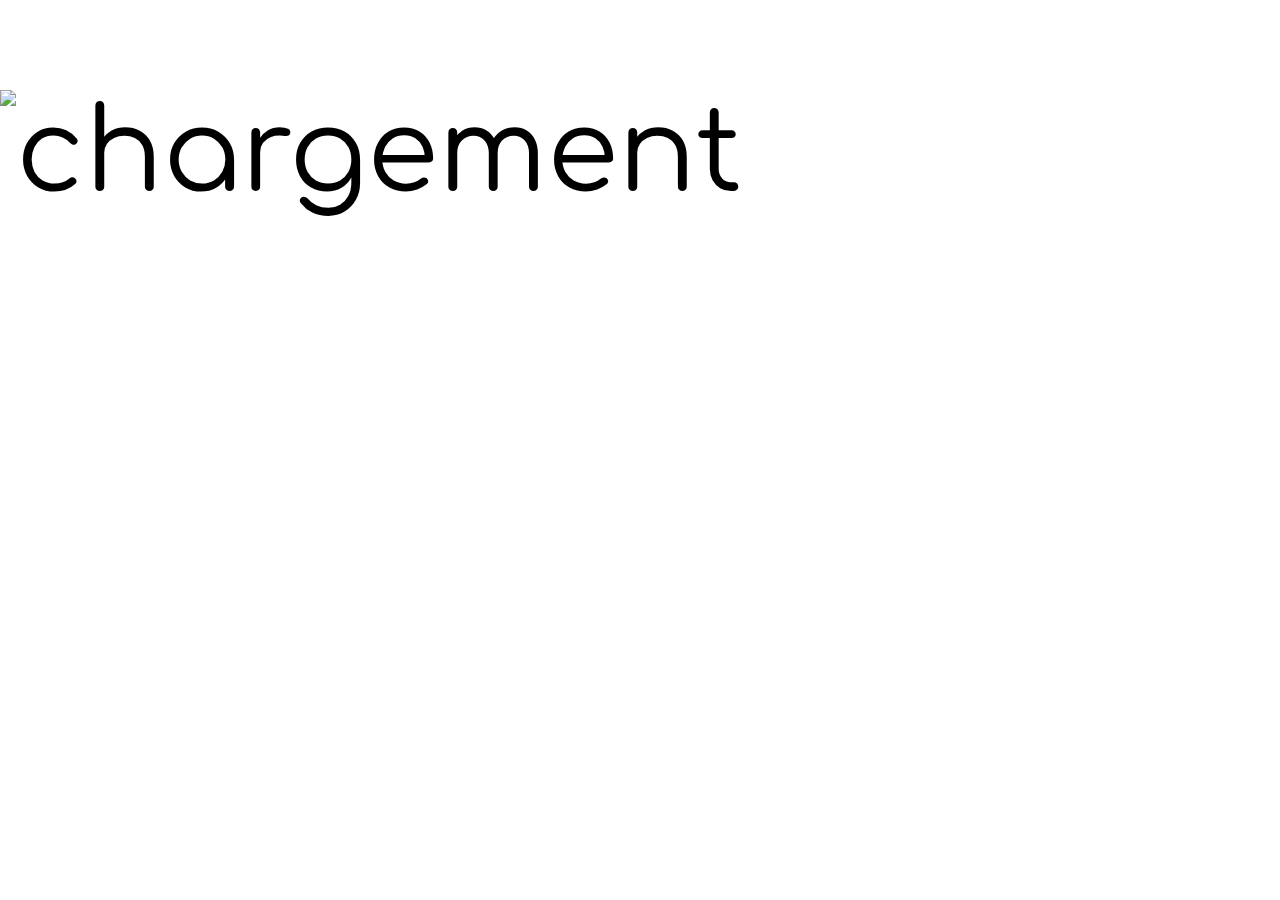
==== commit 1f9d3e61: "Mise à jour logo parc jardins" ====
--- a/parents-b/public/index.html
+++ b/parents-b/public/index.html
@@ -18,6 +18,7 @@
     <script src="js/config/parameters.js"></script>
     <script src="https://cdn.jsdelivr.net/npm/@splidejs/splide@latest/dist/js/splide.min.js"></script>
     <script src="https://cdnjs.cloudflare.com/ajax/libs/snap.svg/0.5.1/snap.svg-min.js" integrity="sha512-Gk+uNk8NWN235mIkS6B7/424TsDuPDaoAsUekJCKTWLKP6wlaPv+PBGfO7dbvZeibVPGW+mYidz0vL0XaWwz4w==" crossorigin="anonymous"></script>
+    <script src="js/audio.js" defer></script>
     <script src="js/creditsPage.js" defer></script>
     <script src="js/resultsPage.js" defer></script>
     <script src="js/searchingResultsPage.js" defer></script>
@@ -25,8 +26,8 @@
     <script src="js/homePage.js" defer></script>
     <script src="js/index.js" defer></script>
     <script src="js/histoirePage.js" defer></script>
-    <script src="js/audio.js" defer></script>
     <script src="js/more_infos.js" defer></script>
+    <script src="js/chargement.js" defer></script>
 
     <!-- For address page -->
     <script id="google_maps"></script>
@@ -36,17 +37,21 @@
     <script src="js/google-address-autocomplete.min.js"></script>
     <script src="https://ajax.googleapis.com/ajax/libs/jquery/3.5.1/jquery.min.js"></script>
     <script
-        src="https://code.jquery.com/ui/1.12.1/jquery-ui.js"
-        integrity="sha256-T0Vest3yCU7pafRw9r+settMBX6JkKN06dqBnpQ8d30="
-        crossorigin="anonymous"></script>
+            src="https://code.jquery.com/ui/1.12.1/jquery-ui.js"
+            integrity="sha256-T0Vest3yCU7pafRw9r+settMBX6JkKN06dqBnpQ8d30="
+            crossorigin="anonymous"></script>
 </head>
-<body class="background-black">
+<body class="background-white">
 <!-- Le conteneur sert à verrouiller les proportions (aspect ratio) du contenu de la page (ici des slides) -->
 <div id="container">
     <!-- le main est aussi le conteneur des différents slides (contenus à chaque fois dans des sections-->
     <main id="slidr">
 
-        <section data-slidr="home-page">
+        <section id="chargementI" data-slidr="chargement">
+            <img src="img/chargement.gif" alt="chargement" class="chargementC">
+        </section>
+
+        <section id="home" data-slidr="home-page" style="display:none">
 
             <audio id="debut_audio" loop autoplay><source src="son/Home_page.mp3" type="audio/mp3"></audio>
 
@@ -58,55 +63,52 @@
             <img class="leaves-home" src="img/common/leaves/leaves_top_left.gif" alt="Feuilles">
 
             <img class="logo-name" src="./img/common/logo_name.svg" alt="Logo Sequ'Oya">
-
-            <img class="more-info" src="./img/common/more_info.svg" alt="Plus d'informations">
             <input type="image" id="volumeDebut" class="volume-on volume" alt="Volume" src="./img/common/volume_on.svg">
-
+            <button id="more-info" class="more-info dark-purple background-beige">Qui sommes-nous ?</button>
 
             <img class="oya-hello" src="img/robot/oya_home.gif" alt="Oya, le petit robot, l'ami d'Ulysse">
             <img class="rocket-hello" src="img/home_page/rocket.svg" alt="Fusée">
             <button id="button-begin" class="button-begin font-m dark-purple background-beige">Go</button>
             <img class="talking-bubble-home" src="img/common/talking_bubble.svg" alt="Bulles de dialogue">
 
-            </br></br>
-            <button id ="button-histoire" class="button-histoire font-m dark-purple background-beige"> Sequ’oya, c’est quoi ? </button>
+            <button id ="button-histoire" class="button-histoire dark-purple background-beige"> Sequ’oya, c’est quoi ? </button>
 
             <p class="catch-phrase font-s dark-purple">Envie de prendre l’air avec tes enfants et de découvrir de nouveaux parcs dans la région ? Sequ’oya est là pour t’aider à faire le meilleur choix en fonction de tes envies du moment !</p>
-            <p class="oya-home-go dark-purple font-xs">Bonjour ! Je m’appelle Oya Je vais t’aider à trouver le parc idéal pour ta sortie !</p>
-        </section>
-
-        <section data-slidr="histoire-page">
+            <p class="oya-home-go dark-purple font-xs">Bonjour ! Je m’appelle Oya. Je vais t’aider à trouver le parc idéal pour ta sortie !</p>
+        </section>
+
+        <section data-slidr="histoire-page" style="display:none">
             <img class="page" src="img/histoire/histoire_page.svg" alt="Page de renseignement sur Sequ'Oya">
 
             <input type="image" class="logo-name logoAccueil" src="./img/common/logo_name.svg" alt="Logo Sequ'Oya">
-            <input type="image"  class="volume-on volume" alt="Volume" src="./img/common/volume_on.svg">
+            <input type="image" class="volume-on volume" alt="Volume" src="./img/common/volume_on.svg">
+            <input type="image" id="accueil" class="accueil back-menu" src="./img/common/go_back.svg" alt="Retour vers les autres pages">
 
             <img class="robot_histoire" id="robot_histoire" src="./img/robot/Robot_histoire.gif" alt="Oya">
             <img class="leaves-home" src="img/common/leaves/leaves_top_left.gif" alt="Feuilles">
             <p id="dialog" class="oya-histoire-dialog dark-purple font-s">
                 Bonjour petit humain et bienvenu dans mon univers… galactique !
-            </br></br>
-                Je suis très heureux que tu me rejoignes ! Tu ne me connais peut-être pas encore… Je me présente : je me nomme Oya et je suis un robot intergalactique !
-            </br></br>
-                Tout petit, j’ai profité d’un moment où ma maman s’occupait de mon petit frère pour m’approcher du bord de notre planète et je suis tombé dans les nuages. Je me souviendrai toute ma vie de ce jour qui m’a permis de découvrir Gaïa, la planète bleue. Oui, oui, cette planète datant d’il y a déjà 4,54 milliards d’années et que tu explores quotidiennement. J’ai été très rapidement séduit et émerveillé par sa taille impressionnante et le bleu de ses vastes océans. J’ai donc décidé de l’observer tous les soirs, après que ma famille se soit endormie.
-            </br></br>
-                Après plusieurs années d'observation, je me suis surtout intéressé à la ville de Nantes, cette fourmilière géante regroupant 309 346 êtres humains protégés par le majestueux Grand Eléphant des Machines de l'île. </p>
+                </br></br>
+                Je suis très heureux que tu me rejoignes ! Tu ne me connais peut-être pas encore… Je me présente : je me nomme <b class="term">Oya</b> et je suis un robot intergalactique !
+                </br></br>
+                Tout petit, j’ai profité d’un moment où ma maman s’occupait de mon petit frère pour m’approcher du bord de notre planète et je suis tombé dans les nuages. Je me souviendrai toute ma vie de ce jour qui m’a permis de découvrir Gaïa. Oui, oui, Gaia, cette planète bleue, existant depuis 4,54 milliards d’années et que tu explores quotidiennement. J’ai été très rapidement séduit et émerveillé par sa taille et  ses vastes océans. J’ai donc décidé de l’observer tous les soirs, après que ma famille se soit endormie.
+                </br></br>
+                Après plusieurs années d'observation, je me suis surtout intéressé à la ville de Nantes, cette fourmilière géante regroupant <b class="term">309 346 êtres humains</b> protégés par le majestueux Grand Éléphant des Machines de l'île. </p>
             <p id="dialog2" class="oya-histoire-dialog dark-purple font-s">
                 Je me suis principalement attaché aux jeunes parents
-                et j’ai remarqué qu’ils découvraient l’intérêt des parcs lorsqu’ils commençaient à avoir des enfants. Ils ne connaissaient peut-être pas si bien Nantes lorsqu’il s’agit de trouver des lieux ludiques et intéressants et se sentent surtout un peu perdus face aux 92 parcs et jardins que comporte la ville...
-            </br></br>
+                et j’ai remarqué qu’ils découvraient l’intérêt des parcs lorsqu’ils commençaient à avoir des enfants. Ils ne connaissaient peut-être pas si bien Nantes lorsqu’il s’agit de trouver des lieux ludiques et intéressants et se sentent surtout un peu perdus face aux <b class="term">91 parcs et jardins</b> que comporte la ville...
+                </br></br>
                 C’est à ce moment-là que j'interviens !
-            </br></br>
-                J’ai décidé de mettre toutes mes compétences et mon expertise au service des êtres humains et plus précisément de ces parents, grands-parents, babysitters, frères et sœurs (comme toi !), qui peinent à intéresser les enfants aux parcs. Pour cela, j’ai créé cette plateforme en ligne, du même nom que ma planète, afin de t’aider à trouver le parc idéal pour ta sortie à Nantes. En effet, grâce à des critères prédéfinis, je pourrai faire fonctionner mes méninges et surtout mon importante mémoire afin de te fournir une liste non exhaustive de parcs pouvant correspondre à tes besoins et surtout à ceux des petits chérubins. Quel gain de temps et d’énergie, n’est-ce pas ?
-            </br></br>
+                </br></br>
+                J’ai décidé de mettre toutes mes compétences et mon expertise au service des êtres humains et plus précisément de ces parents, grands-parents, babysitters, frères et sœurs (comme toi !), qui peinent à intéresser les enfants aux parcs. Pour cela, j’ai créé cette plateforme en ligne, du même nom que ma planète, afin de t’aider à trouver le parc idéal pour ta sortie à Nantes. En effet, grâce à des critères prédéfinis, je pourrais faire fonctionner mes méninges et surtout mon importante mémoire afin de te fournir une liste non exhaustive de parcs pouvant correspondre à tes besoins et surtout à ceux des petits bambins. Quel <b class="term">gain de temps et d’énergie</b>, n’est-ce pas ?
+                </br></br>
                 Tu es prêt ? Alors… C’est parti !
 
             </p>
-            <button id="suivant_histoire" class=" suivant_histoire font-m button-histoire-font dark-purple background-beige"> La suite de mon histoire </button>
-            <button id="accueil" class="accueil font-s white background-beige">Vers la page d'accueil</button>
-        </section>
-
-        <section data-slidr="address-page">
+            <input type="image"id="suivant_histoire" class="suivant_histoire" alt="Volume" src="img/histoire/fleche_suivant.svg">
+        </section>
+
+        <section data-slidr="address-page" style="display:none">
 
             <input type="image" id="logoAccueil1"class="logo-name logoAccueil1" src="./img/common/logo_name.svg" alt="Logo Sequ'Oya">
             <input type="image" id="volumeAdresse" class="volume-on volume" alt="Volume" src="./img/common/volume_on.svg">
@@ -114,17 +116,17 @@
 
             <img class="page" src="img/address_page/address_page.svg" alt="Page de renseignement de votre location">
             <img class="address-robot" id="address-robot" src="./img/address_page/Robot_09.gif" alt="Oya">
-            <div class="fil-arianne">
-                <img class="fil-arianne-img" src="img/address_page/fil_arianne.svg" alt="Fil d'Arianne">
-                <button class="button-fil-arianne arianne-2-address" title="Horaire"></button>
-                <button class="button-fil-arianne arianne-3-address" title="Âge"></button>
-                <button class="button-fil-arianne arianne-4-address" title="Accès"></button>
-                <button class="button-fil-arianne arianne-5-address" title="Faune"></button>
-                <button class="button-fil-arianne arianne-6-address" title="Activités"></button>
+            <div class="fil-ariane">
+                <img class="fil-ariane-img" src="img/address_page/fil_ariane.svg" alt="Fil d'Ariane">
+                <button class="button-fil-ariane ariane-2-address" title="Horaire"></button>
+                <button class="button-fil-ariane ariane-3-address" title="Âge"></button>
+                <button class="button-fil-ariane ariane-4-address" title="Accès"></button>
+                <button class="button-fil-ariane ariane-5-address" title="Faune"></button>
+                <button class="button-fil-ariane ariane-6-address" title="Activités"></button>
             </div>
 
             <div class="address-zone">
-                <button for="address1" class="label-address font-big-button white background-beige">Votre adresse :</button>
+                <button for="address1" class="label-address no-click font-big-button white background-beige" disabled>Votre adresse :</button>
                 <input type="text" class="input-address" id="address1" name="address1"/>
             </div>
 
@@ -148,19 +150,19 @@
             <button class="button-next-address-from-continue button-suivant font-s dark-purple background-beige">SUIVANT</button>
         </section>
 
-        <section data-slidr="hour-page">
+        <section data-slidr="hour-page" style="display:none">
 
             <input type="image" id="logoAccueil2" class="logo-name logoAccueil2" src="./img/common/logo_name.svg" alt="Logo Sequ'Oya">
             <input type="image" id="volumeHour" class="volume-on volume" alt="Volume" src="./img/common/volume_on.svg">
             <audio id="hour_audio" loop autoplay><source src="son/Horaire_page.mp3" type="audio/mp3"></audio>
 
-            <div class="fil-arianne">
-                <img class="fil-arianne-img" src="img/hour_page/fil_arianne.svg" alt="Fil d'Arianne">
-                <button class="button-fil-arianne arianne-1-hour" title="Localisation"></button>
-                <button class="button-fil-arianne arianne-3-hour" title="Âge"></button>
-                <button class="button-fil-arianne arianne-4-hour" title="Accès"></button>
-                <button class="button-fil-arianne arianne-5-hour" title="Faune"></button>
-                <button class="button-fil-arianne arianne-6-hour" title="Activités"></button>
+            <div class="fil-ariane">
+                <img class="fil-ariane-img" src="img/hour_page/fil_ariane.svg" alt="Fil d'Ariane">
+                <button class="button-fil-ariane ariane-1-hour" title="Localisation"></button>
+                <button class="button-fil-ariane ariane-3-hour" title="Âge"></button>
+                <button class="button-fil-ariane ariane-4-hour" title="Accès"></button>
+                <button class="button-fil-ariane ariane-5-hour" title="Faune"></button>
+                <button class="button-fil-ariane ariane-6-hour" title="Activités"></button>
             </div>
 
             <img class="page" src="img/hour_page/background_hour.svg" alt="Page Horaire">
@@ -174,7 +176,7 @@
             <img class="oya-hour" src="img/robot/oya_hour.gif" alt="Robot horaire">
             <img class="talking-bubble-hour" src="img/hour_page/bubble.svg" alt="Bulles de dialogue">
             <p class="oya-hour-dialog dark-purple font-m">Quand veux-tu t'y rendre ?</p>
-            <p class="oya-hour-dialog-bas dark-purple font-xs"><b class="term">Clique</b> sur le moment de la journée qui te convient le mieux !</p>
+            <p class="oya-hour-dialog-bas dark-purple font-xs">Clique sur le moment de la journée qui te convient le mieux !</p>
 
             <img class="hour-17 violet" src="img/hour_page/17hViolet.svg" alt="17h violet" style="opacity:0">
             <img class="hour-aprem violet" src="img/hour_page/apremViolet.svg" alt="aprem violet" style="opacity:1">
@@ -190,18 +192,18 @@
             <button class="button-suivant-hour button-suivant font-s dark-purple background-beige">SUIVANT</button>
         </section>
 
-        <section data-slidr="age-page">
+        <section data-slidr="age-page" style="display:none">
             <input type="image" id="logoAccueil3" class="logo-name logoAccueil3" src="./img/common/logo_name.svg" alt="Logo Sequ'Oya">
             <input type="image" id="volumeAge" class="volume-on volume" alt="Volume" src="./img/common/volume_on.svg">
             <audio id="age_audio" loop autoplay><source src="son/Age_page.mp3" type="audio/mp3"></audio>
 
-            <div class="fil-arianne">
-                <img class="fil-arianne-img" src="img/age_page/fil_arianne.svg" alt="Fil d'Arianne">
-                <button class="button-fil-arianne arianne-1-age"></button>
-                <button class="button-fil-arianne arianne-2-age"></button>
-                <button class="button-fil-arianne arianne-4-age"></button>
-                <button class="button-fil-arianne arianne-5-age"></button>
-                <button class="button-fil-arianne arianne-6-age"></button>
+            <div class="fil-ariane">
+                <img class="fil-ariane-img" src="img/age_page/fil_ariane.svg" alt="Fil d'Ariane">
+                <button class="button-fil-ariane ariane-1-age"></button>
+                <button class="button-fil-ariane ariane-2-age"></button>
+                <button class="button-fil-ariane ariane-4-age"></button>
+                <button class="button-fil-ariane ariane-5-age"></button>
+                <button class="button-fil-ariane ariane-6-age"></button>
             </div>
             <img class="page" src="img/age_page/age_page.svg" alt="Page de renseignement de la catégorie d'âge de votre/vos enfant(s)">
             <img class="page2" src="img/age_page/fond.svg" alt="Page de renseignement de la catégorie d'âge de votre/vos enfant(s)">
@@ -235,18 +237,18 @@
             <button class="button-suivant-age button-suivant font-s dark-purple background-beige">SUIVANT</button>
         </section>
 
-        <section data-slidr="access-page">
+        <section data-slidr="access-page" style="display:none">
             <input type="image" id="logoAccueil4" class="logo-name logoAccueil4" src="./img/common/logo_name.svg" alt="Logo Sequ'Oya">
             <input type="image" id="volumeAccess"  class="volume-on volume" alt="Volume" src="./img/common/volume_on.svg">
             <audio id="access_audio" loop autoplay><source src="son/Acess_page.mp3" type="audio/mp3"></audio>
 
-            <div class="fil-arianne">
-                <img class="fil-arianne-img" src="img/access_page/fil_arianne.svg" alt="Fil d'Arianne">
-                <button class="button-fil-arianne arianne-1-access" title="Localisation"></button>
-                <button class="button-fil-arianne arianne-2-access" title="Horaire"></button>
-                <button class="button-fil-arianne arianne-3-access" title="Âge"></button>
-                <button class="button-fil-arianne arianne-5-access" title="Faune"></button>
-                <button class="button-fil-arianne arianne-6-access" title="Activités"></button>
+            <div class="fil-ariane">
+                <img class="fil-ariane-img" src="img/access_page/fil_ariane.svg" alt="Fil d'Ariane">
+                <button class="button-fil-ariane ariane-1-access" title="Localisation"></button>
+                <button class="button-fil-ariane ariane-2-access" title="Horaire"></button>
+                <button class="button-fil-ariane ariane-3-access" title="Âge"></button>
+                <button class="button-fil-ariane ariane-5-access" title="Faune"></button>
+                <button class="button-fil-ariane ariane-6-access" title="Activités"></button>
             </div>
 
             <img class="page" src="img/access_page/background.svg" alt="Page de renseignement de l'accès au parc">
@@ -291,7 +293,7 @@
                 <div id="Bancs" class="column image-drop">
                     <div class="picto-access-container">
                         <img class="picto-access" src="img/common/pictograms/bench_picto.svg" alt="Banc Pictogramme">
-                        <div class="picto-access-hover">Banc pour s'asseoir</div>
+                        <div class="picto-access-hover">Banc</div>
                     </div>
                 </div>
                 <div id="Accès transports en commun" class="column image-drop">
@@ -318,18 +320,18 @@
                 <p class="information-critere-text">Pour les critères n’ayant pas d’importance pour toi, laisse les à leur emplacement initial</p>
             </div>
 
-            <div id="no-access" class="dropableCell button-non button-non-access font-m white background-dark-purple">
+            <div id="yes-access" class="droppableCell button-oui button-oui-access font-m white background-dark-purple">
+                <p class="titre-button">Oui, il me le faut absolument !</p>
+            </div>
+
+            <div id="no-access" class="droppableCell button-non button-non-access font-m white background-dark-purple">
                 <p class="titre-button">Non, je souhaite un lieu sans cet élément !</p>
             </div>
 
-            <div id="yes-access" class="dropableCell button-oui button-oui-access font-m white background-dark-purple">
-                <p class="titre-button">Oui, il me le faut absolument !</p>
-            </div>
-
-                <button class="button-suivant-access button-suivant font-s dark-purple background-beige">SUIVANT</button>
-            </section>
-
-        <section data-slidr="fauna-flora-page">
+            <button class="button-suivant-access button-suivant font-s dark-purple background-beige">SUIVANT</button>
+        </section>
+
+        <section data-slidr="fauna-flora-page" style="display:none">
 
             <img class="planet-fauna-flora" src="img/fauna_flora_page/planete.gif" alt="Planete">
             <input type="image" id="logoAccueil5" class="logo-name logoAccueil5" src="./img/common/logo_name.svg" alt="Logo Sequ'Oya">
@@ -338,13 +340,13 @@
 
             <img class="planeteBeige" src="img/fauna_flora_page/planeteBeige.svg" alt="PlaneteBeige">
 
-            <div class="fil-arianne">
-                <img class="fil-arianne-img" src="img/fauna_flora_page/fil_arianne.svg" alt="Fil d'Arianne">
-                <button class="button-fil-arianne arianne-1-fauna-flora" title="Localisation"></button>
-                <button class="button-fil-arianne arianne-2-fauna-flora" title="Horaire"></button>
-                <button class="button-fil-arianne arianne-3-fauna-flora" title="Âge" ></button>
-                <button class="button-fil-arianne arianne-4-fauna-flora" title="Accès"></button>
-                <button class="button-fil-arianne arianne-6-fauna-flora" title="Activités"></button>
+            <div class="fil-ariane">
+                <img class="fil-ariane-img" src="img/fauna_flora_page/fil_ariane.svg" alt="Fil d'Ariane">
+                <button class="button-fil-ariane ariane-1-fauna-flora" title="Localisation"></button>
+                <button class="button-fil-ariane ariane-2-fauna-flora" title="Horaire"></button>
+                <button class="button-fil-ariane ariane-3-fauna-flora" title="Âge" ></button>
+                <button class="button-fil-ariane ariane-4-fauna-flora" title="Accès"></button>
+                <button class="button-fil-ariane ariane-6-fauna-flora" title="Activités"></button>
             </div>
             <img class="page" src="img/fauna_flora_page/background.svg" alt="Page de renseignement de la faune et la flore">
             <img class="leaves-fauna-flora" src="img/common/leaves/leaves_bottom_right_corner.gif" alt="Feuilles">
@@ -391,28 +393,28 @@
                 </div>
             </div>
 
-            <div id="no-flora" class="dropableCell-fauna button-non button-non-fauna-flora font-m white background-dark-purple">
+            <div id="no-flora" class="droppableCell-fauna button-non button-non-fauna-flora font-m white background-dark-purple">
                 <p class="titre-button-fauna">Non, je souhaite un lieu sans cet élément !</p>
             </div>
 
-            <div id="yes-flora" class="dropableCell-fauna button-oui button-oui-fauna-flora font-m white background-dark-purple">
+            <div id="yes-flora" class="droppableCell-fauna button-oui button-oui-fauna-flora font-m white background-dark-purple">
                 <p class="titre-button-fauna">Oui, il me le faut absolument !</p>
             </div>
             <button class="button-suivant-fauna-flora button-suivant font-s dark-purple background-beige">SUIVANT</button>
         </section>
 
-        <section data-slidr="activities-page">
+        <section data-slidr="activities-page" style="display:none">
             <input type="image" id="logoAccueil6" class="logo-name logoAccueil6" src="./img/common/logo_name.svg" alt="Logo Sequ'Oya">
-            <input type="image" id="volumeActivite" class="volume-on volume" alt="Volume" src="./img/common/volume_on.svg">
-            <audio id="activite_audio" loop autoplay><source src="son/Activities_page.mp3" type="audio/mp3"></audio>
-
-            <div class="fil-arianne">
-                <img class="fil-arianne-img" src="img/activities_page/fil_arianne.svg" alt="Fil d'Arianne">
-                <button class="button-fil-arianne arianne-1-activities" title="Localisation"></button>
-                <button class="button-fil-arianne arianne-2-activities" title="Horaire"></button>
-                <button class="button-fil-arianne arianne-3-activities" title="Âge"></button>
-                <button class="button-fil-arianne arianne-4-activities" title="Accès"></button>
-                <button class="button-fil-arianne arianne-5-activities" title="Faune"></button>
+            <input type="image" id="volumeActivities" class="volume-on volume" alt="Volume" src="./img/common/volume_on.svg">
+            <audio id="activities_audio" loop autoplay><source src="son/Activities_page.mp3" type="audio/mp3"></audio>
+
+            <div class="fil-ariane">
+                <img class="fil-ariane-img" src="img/activities_page/fil_ariane.svg" alt="Fil d'Ariane">
+                <button class="button-fil-ariane ariane-1-activities" title="Localisation"></button>
+                <button class="button-fil-ariane ariane-2-activities" title="Horaire"></button>
+                <button class="button-fil-ariane ariane-3-activities" title="Âge"></button>
+                <button class="button-fil-ariane ariane-4-activities" title="Accès"></button>
+                <button class="button-fil-ariane ariane-5-activities" title="Faune"></button>
             </div>
 
             <img class="page" src="img/activities_page/background.svg" alt="Page de renseignement de la faune et la flore">
@@ -446,19 +448,20 @@
             <button id="searchData" class="button-suivant-activities button-suivant font-s dark-purple background-beige">SUIVANT</button>
         </section>
 
-        <section data-slidr="searching-results-page">
+        <section data-slidr="searching-results-page" style="display:none">
             <img class="page" src="img/searching_results_page/searching_results_page.svg" alt="Page d'animation de recherche des résultats">
             <img id="oya-searching-results" id="volumeResult1" src="img/searching_results_page/robot_searching_results.gif" alt="Robot qui recherche les résultats">
             <audio id="result1_audio" loop autoplay><source src="son/Result_page1.mp3" type="audio/mp3"></audio>
         </section>
 
-        <section data-slidr="results-page">
+        <section data-slidr="results-page" style="display:none">
 
             <input type="image" id="logoAccueil7" class="logo-name logoAccueil7" src="./img/common/logo_name.svg" alt="Logo Sequ'Oya">
             <input type="image" id="volumeResult2" class="volume-on volume" alt="Volume" src="./img/common/volume_on.svg">
             <audio id="result2_audio" loop autoplay><source src="son/Result_page2.mp3" type="audio/mp3"></audio>
+            <button class="button-next button-next-results font-s white background-beige">Vers la page d'accueil</button>
             <img class="page" src="img/results_page/background.svg" alt="Page des résultats">
-            <img class="leaves-results" src="img/common/leaves/leaves_top_left.gif" alt="Feuilles">
+
 
             <div id="result-one" class="results-card">
                 <div class="percentage-circle">
@@ -468,15 +471,12 @@
                 <img class="background-card" src="img/results_page/result_card_one.svg" alt="Résultats n°1">
                 <a id="result-one-name" class="results-name dark-purple font-m" target="_blank"></a>
                 <img class="image-result-card" src="img/results_page/image_result_card_one.svg" alt="Illustration pour le résultat n°1">
-                <a id="result-one-address" class="results-address font-s dark-purple" target="_blank"></a>
+                <div id="result-one-address" class="results-address font-s dark-purple"></div>
                 <div id="result-one-access" class="results-access font-s dark-purple"></div>
                 <div id="result-one-time" class="results-time font-s dark-purple"></div>
                 <a id="result-one-location" class="results-location font-s dark-purple" target="_blank">
-                    <img src="img/results_page/location.svg" alt="Localisation le parc 1">
+                    <img src="img/results_page/location.svg">
                 </a>
-                <img src="img/results_page/plus.svg" id="result-one-more-info" class="results-more-info" alt="Obtenir plus d'informations sur le parc 3">
-                <div id="result-one-more-info-text" class="results-more-info-text white font-xs">Le jardin ne ferme jamais !</div>
-
                 <div class="result-icon-slider">
                     <img src="img/results_page/background_icon_result_1.svg">
                     <div class="splide" id="splide-one">
@@ -495,15 +495,12 @@
                 <img class="background-card" src="img/results_page/result_card_two.svg" alt="Résultats n°2">
                 <a id="result-two-name" class="results-name dark-purple font-sm" target="_blank"></a>
                 <img class="image-result-card" src="img/results_page/image_result_card_two.svg" alt="Illustration pour le résultat n°2">
-                <a id="result-two-address" class="results-address font-s dark-purple" target="_blank"></a>
+                <div id="result-two-address" class="results-address font-s dark-purple"></div>
                 <div id="result-two-access" class="results-access font-s dark-purple"></div>
                 <div id="result-two-time" class="results-time font-s dark-purple"></div>
                 <a id="result-two-location" class="results-location font-s dark-purple" target="_blank">
-                    <img src="img/results_page/location.svg" alt="Localisation le parc 1">
+                    <img src="img/results_page/location.svg">
                 </a>
-                <img src="img/results_page/plus.svg" id="result-two-more-info" class="results-more-info" alt="Obtenir plus d'informations sur le parc 3">
-                <div id="result-two-more-info-text" class="results-more-info-text white font-xs">Jusqu'en 1998, la partie nord-ouest du parc était occupé par une piscine municipale appelé « piscine de la Roche » qui fut détruite cette année-là par un incendie. Il ne reste plus rien de cet équipement qui fut remplacé en 2007 par la piscine de la Petite Amazonie.</div>
-
                 <div class="result-icon-slider">
                     <img src="img/results_page/background_icon_result_2_3.svg">
                     <div class="splide" id="splide-two">
@@ -522,15 +519,12 @@
                 <img class="background-card" src="img/results_page/result_card_three.svg" alt="Résultats n°3">
                 <a id="result-three-name" class="results-name dark-purple font-m" target="_blank"></a>
                 <img class="image-result-card" src="img/results_page/image_result_card_three.svg" alt="Illustration pour le résultat n°3">
-                <a id="result-three-address" class="results-address font-s dark-purple" target="_blank"></a>
+                <div id="result-three-address" class="results-address font-s dark-purple"></div>
                 <div id="result-three-access" class="results-access font-s dark-purple"></div>
                 <div id="result-three-time" class="results-time font-s dark-purple"></div>
                 <a id="result-three-location" class="results-location font-s dark-purple" target="_blank">
-                    <img src="img/results_page/location.svg" alt="Localisation le parc 1">
+                    <img src="img/results_page/location.svg">
                 </a>
-                <img src="img/results_page/plus.svg" id="result-three-more-info" class="results-more-info" alt="Obtenir plus d'informations sur le parc 3">
-                <div id="result-three-more-info-text" class="results-more-info-text white font-xs"></div>
-
                 <div class="result-icon-slider">
                     <img src="img/results_page/background_icon_result_2_3.svg">
                     <div class="splide" id="splide-three">
@@ -542,10 +536,10 @@
                 </div>
             </div>
             <img id="robot_showing_results" src="img/results_page/robot_showing_results.gif" alt="Oya, le petit robot, l'ami d'Ulysse">
-            <button class="button-suivant-results button-end font-s dark-purple background-beige">Voir les crédits</button>
-        </section>
-
-        <section data-slidr="credits-page">
+            <button class="button-suivant-results button-end font-s dark-purple background-beige">CRÉDITS</button>
+        </section>
+
+        <section data-slidr="credits-page" style="display:none">
             <img class="page" src="img/credits_page/credits_page.svg" alt="Page des crédits">
             <input type="image" id="logoAccueil9" class="logo-name logoAccueil9" src="./img/common/logo_name.svg" alt="Logo Sequ'Oya">
             <input type="image"  class="volume-on-credits volume" alt="Volume" src="./img/common/volume_on.svg">
@@ -553,37 +547,46 @@
             <img class="leaves-home" src="img/common/leaves/leaves_top_left.gif" alt="Feuilles">
             <img class="go-back-end" src="./img/common/go_back.svg" alt="Retour vers la page de fin">
             <img class="credits-robot" src="./img/robot/oya_home.gif" alt="Oya">
-            <img class="logo-credits logo-audencia" src="./img/credits_page/audencia.jpg" alt="Logo Audencia">
-            <img class="logo-credits logo-polytech" src="./img/credits_page/polytech.png" alt="Logo Polytech">
-            <img class="logo-credits logo-agr" src="./img/credits_page/agr.png" alt="Logo AGR">
-            <img class="logo-credits logo-hyblab" src="./img/credits_page/hyblab.png" alt="Logo Hyblab">
-            <img class="logo-credits logo-medialab" src="./img/credits_page/medialab.png" alt="Logo Ouest Medialab">
-            <img class="logo-credits logo-univnantes" src="./img/credits_page/universitedenantes.png" alt="Logo Université de Nantes">
-            <img class="logo-credits logo-opensource" src="./img/credits_page/opensource.png" alt="Logo Open Source">
-            <img class="logo-credits logo-cc" src="./img/credits_page/cc.png" alt="Logo CC">
+
+            <a href="https://sciencescom.audencia.com/" target="_blank"><img class="logo-credits logo-audencia" src="./img/credits_page/audencia.jpg" alt="Logo Audencia"></a>
+            <a href="https://polytech.univ-nantes.fr/" target="_blank"><img class="logo-credits logo-polytech" src="./img/credits_page/polytech.png" alt="Logo Polytech"></a>
+            <a href="https://www.agrnantes.fr/" target="_blank"><img class="logo-credits logo-agr" src="./img/credits_page/agr.png" alt="Logo AGR"></a>
+            <a href="https://www.hyblab.fr/" target="_blank"><img class="logo-credits logo-hyblab" src="./img/credits_page/hyblab.png" alt="Logo Hyblab"></a>
+            <a href="https://www.ouestmedialab.fr/" target="_blank"><img class="logo-credits logo-medialab" src="./img/credits_page/medialab.png" alt="Logo Ouest Medialab"></a>
+            <a href="https://www.univ-nantes.fr/" target="_blank"><img class="logo-credits logo-univnantes" src="./img/credits_page/universitedenantes.png" alt="Logo Université de Nantes"></a>
+            <a href="https://opensource.org/" target="_blank"><img class="logo-credits logo-opensource" src="./img/credits_page/opensource.png" alt="Logo Open Source"></a>
+            <a href="https://creativecommons.org/licenses/?lang=fr-FR" target="_blank"><img class="logo-credits logo-cc" src="./img/credits_page/cc.png" alt="Logo CC"></a>
 
             <div class="zone-texte zone-texte-1">
-                <a href="https://www.instagram.com/laurineleguern/?hl=fr" class="credits-link" target="_blank">Laurine LE GUERN</a></br>
-                <a href="https://www.linkedin.com/in/marine-prime/" class="credits-link" target="_blank">Marine PRIME</a>
-            </div>
+                <a href="https://www.instagram.com/laurineleguern/?hl=fr" class="credits-link" target="_blank">Laurine Le Guern</a></br>
+                <a href="https://www.linkedin.com/in/marine-prime/" class="credits-link" target="_blank">Marine Prime</a>
+            </div>
+
             <div class="zone-texte zone-texte-2">
-                <a href="https://www.linkedin.com/in/camille-barthez-3407a81a0/" class="credits-link" target="_blank">Camille BARTHEZ</a></br>
+                <a href="https://www.linkedin.com/in/camille-barthez-3407a81a0/" class="credits-link" target="_blank">Camille Barthez</a></br>
                 <a href="https://loic.pro/7ReDGg" class="credits-link" target="_blank">Loïc BOURSIN</a></br>
-                <a href="https://www.linkedin.com/in/nathan-genaudeau/" class="credits-link" target="_blank">Nathan GENAUDEAU</a></br>
-                <a href="https://www.linkedin.com/in/guillaume-moles-6818641ab/" class="credits-link" target="_blank">Guillaume MOLES</a></br>
-                <a href="https://www.linkedin.com/in/thibaut-perrouin-727a1a1a1/" class="credits-link" target="_blank">Thibaut PERROUIN</a></br>
-                <a href="https://www.linkedin.com/in/soline-ponsard-2843391a3/" class="credits-link" target="_blank">Soline PONSARD</a></br>
-                <a href="https://www.linkedin.com/in/colin-renaud/" class="credits-link" target="_blank">Colin RENAUD</a>
-            </div>
+                <a href="https://www.linkedin.com/in/nathan-genaudeau/" class="credits-link" target="_blank">Nathan Genaudeau</a></br>
+                <a href="https://www.linkedin.com/in/guillaume-moles-6818641ab/" class="credits-link" target="_blank">Guillaume Moles</a></br>
+                <a href="https://www.linkedin.com/in/thibaut-perrouin-727a1a1a1/" class="credits-link" target="_blank">Thibaut Perrouin</a></br>
+                <a href="https://www.linkedin.com/in/soline-ponsard-2843391a3/" class="credits-link" target="_blank">Soline Ponsard</a></br>
+                <a href="https://www.linkedin.com/in/colin-renaud/" class="credits-link" target="_blank">Colin Renaud</a>
+            </div>
+
             <div class="zone-texte zone-texte-3">
-                <a href="https://www.instagram.com/lucamaillet/?hl=fr" class="credits-link" target="_blank">Luca MAILLET</a></br>
-                <a href="https://www.instagram.com/ar_studio_abi/" class="credits-link" target="_blank">Abigaëlle RONTARD</a></br>
-                <a href="https://www.instagram.com/mael.srt/?hl=fr" class="credits-link" target="_blank">Maël SORTANT</a>
-            </div>
+                <a href="https://www.instagram.com/lucamaillet/?hl=fr" class="credits-link" target="_blank">Luca Maillet</a></br>
+                <a href="https://www.instagram.com/ar_studio_abi/" class="credits-link" target="_blank">Abigaëlle Rontard</a></br>
+                <a href="https://www.instagram.com/mael.srt/?hl=fr" class="credits-link" target="_blank">Maël Sortant</a>
+            </div>
+
+            <div class="zone-texte zone-texte-4">
+                <p>Données extraites de :</p>
+            </div>
+            <a href="https://metropole.nantes.fr/sortir/vie-locale/nature/parcs-jardins" target="_blank"><img class="logo-credits logo-NM" src="./img/credits_page/nm-logo.svg" alt="Logo Nantes Métropole"></a>
+            <a href="https://jardins.nantes.fr/" target="_blank"><img class="logo-credits logo-PJN" src="./img/credits_page/parcs-jardins-nantes.png" alt="Logo Parcs Jardins"></a>
         </section>
 
         <section data-slidr="more-infos-page"  style="display:none">
-            <img class="logo" src="./img/common/logo.svg" alt="Logo Sequ'Oya">
+            <img class="logo-name" src="./img/common/logo_name.svg" alt="Logo Sequ'Oya">
             <img id="back-menu" class="go-back-more-infos" src="./img/common/go_back.svg" alt="Retour vers les autres pages">
             <img class="page" src="img/more-infos/more_infos.svg" alt="Page de présentation des membres">
             <p class="notre-equipe">Notre équipe : </p>
@@ -599,14 +602,14 @@
                                         Thibaut Perrouin
                                     </p>
                                     <p class="role">
-                                        Developpeur Web
+                                        Développeur Web
                                     </p>
                                     <p class="etude">
                                         Étudiant en Ingénierie Informatique
                                     </p>
 
                                     <div class="réseaux">
-                                        <a href="https://www.linkedin.com/in/thibaut-perrouin/"><img src="./img/photos/svg/linkedin.svg" alt="Log de Linkedin" class="logo-presentation" href="https://github.com/"></a>
+                                        <a href="https://www.linkedin.com/in/thibaut-perrouin/" target="_blank"><img src="./img/photos/svg/linkedin.svg" alt="Log de Linkedin" class="logo-presentation"></a>
                                     </div>
                                 </div>
                             </div>
@@ -621,187 +624,187 @@
                                         Soline Ponsard
                                     </p>
                                     <p class="role">
+                                        Développeuse Web
+                                    </p>
+                                    <p class="etude">
+                                        Étudiante en ingénierie informatique
+                                    </p>
+
+                                    <div class="réseaux">
+                                        <a href="https://www.linkedin.com/in/soline-ponsard-2843391a3/" target="_blank"><img src="./img/photos/svg/linkedin.svg" alt="Log de Linkedin" class="logo-presentation"></a>
+                                    </div>
+                                </div>
+                            </div>
+                        </div>
+                    </div>
+                    <div class="column-info">
+                        <div class="container">
+                            <img src="./img/more-infos/Luca.png" alt="Avatar" class="image">
+                            <div class="middle">
+                                <div class="text">
+                                    <p class="nom">
+                                        Luca Maillet
+                                    </p>
+                                    <p class="role">
+                                        Designer graphique
+                                    </p>
+                                    <p class="etude">
+                                        Étudiant en direction artistique
+                                    </p>
+
+                                    <div class="réseaux">
+                                        <a href="https://www.instagram.com/lucamaillet/?hl=fr" target="_blank"><img src="./img/photos/svg/insta.svg" alt="Log de instagram" class="logo-presentation"></a>
+                                        <!-- <a href="https://github.com/" target="_blank"><img src="./img/photos/svg/linkedin.svg" alt="Log de Linkedin" class="logo-presentation" href="https://github.com/"></a> -->
+                                    </div>
+                                </div>
+                            </div>
+                        </div>
+                    </div>
+                    <div class="column-info">
+                        <div class="container">
+                            <img src="./img/more-infos/Camille.png" alt="Avatar" class="image">
+                            <div class="middle">
+                                <div class="text">
+                                    <p class="nom">
+                                        Camille Barthez
+                                    </p>
+                                    <p class="role">
+                                        Développeuse Web
+                                    </p>
+                                    <p class="etude">
+                                        Étudiante en Ingénierie Informatique
+                                    </p>
+
+                                    <div class="réseaux">
+                                        <a href="https://www.linkedin.com/in/camille-barthez-3407a81a0/" target="_blank"><img src="./img/photos/svg/linkedin.svg" alt="Log de Linkedin" class="logo-presentation" href="https://github.com/"></a>
+                                    </div>
+                                </div>
+                            </div>
+                        </div>
+                    </div>
+                    <div class="column-info">
+                        <div class="container">
+                            <img src="./img/more-infos/Colin.png" alt="Avatar" class="image">
+                            <div class="middle">
+                                <div class="text">
+                                    <p class="nom">
+                                        Colin Renaud
+                                    </p>
+                                    <p class="role">
+                                        Développeur web
+                                    </p>
+                                    <p class="etude">
+                                        Étudiant en Ingénierie Informatique
+                                    </p>
+
+                                    <div class="réseaux">
+                                        <a href="https://www.linkedin.com/in/colin-renaud/" target="_blank"><img src="./img/photos/svg/linkedin.svg" alt="Logo de Linkedin" class="logo-presentation" href="https://github.com/"></a>
+                                    </div>
+                                </div>
+                            </div>
+                        </div>
+                    </div>
+                    <div class="column-info">
+                        <div class="container">
+                            <img src="./img/more-infos/Abi.png" alt="Avatar" class="image">
+                            <div class="middle">
+                                <div class="text">
+                                    <p class="nom">
+                                        Abigaëlle Rontard
+                                    </p>
+                                    <p class="role">
+                                        Designer graphique
+                                    </p>
+                                    <p class="etude">
+                                        Étudiante en direction artistique
+                                    </p>
+
+                                    <div class="réseaux">
+                                        <a href="https://www.instagram.com/abi_rontard/?hl=fr" target="_blank"><img src="./img/photos/svg/insta.svg" alt="Logo de instagram" class="logo-presentation"></a>
+                                    </div>
+                                </div>
+                            </div>
+                        </div>
+                    </div>
+                    <div class="column-info">
+                        <div class="container">
+                            <img src="./img/more-infos/Nathan.png" alt="Avatar" class="image">
+                            <div class="middle">
+                                <div class="text">
+                                    <p class="nom">
+                                        Nathan Genaudeau
+                                    </p>
+                                    <p class="role">
                                         Développeur Web
                                     </p>
                                     <p class="etude">
-                                        Etudiante en ingénierie informatique
-                                    </p>
-
-                                    <div class="réseaux">
-                                        <a href="https://www.linkedin.com/in/soline-ponsard-2843391a3/" target="_blank"><img src="./img/photos/svg/linkedin.svg" alt="Log de Linkedin" class="logo-presentation"></a>
-                                    </div>
-                                </div>
-                            </div>
-                        </div>
-                    </div>
-                    <div class="column-info">
-                        <div class="container">
-                            <img src="./img/more-infos/Luca.png" alt="Avatar" class="image">
-                            <div class="middle">
-                                <div class="text">
-                                    <p class="nom">
-                                        Luca Maillet
+                                        Étudiant en Ingénierie Informatique
+                                    </p>
+
+                                    <div class="réseaux">
+                                        <a href="https://www.linkedin.com/in/nathan-genaudeau/" target="_blank"><img src="./img/photos/svg/linkedin.svg" alt="Log de Linkedin" class="logo-presentation" href="https://github.com/"></a>
+                                    </div>
+                                </div>
+                            </div>
+                        </div>
+                    </div>
+                    <div class="column-info">
+                        <div class="container">
+                            <img src="./img/more-infos/Marine.png" alt="Avatar" class="image">
+                            <div class="middle">
+                                <div class="text">
+                                    <p class="nom">
+                                        Marine Prime
+                                    </p>
+                                    <p class="role">
+                                        Chargée de communication
+                                    </p>
+                                    <p class="etude">
+                                        Étudiante en communication & médias
+                                    </p>
+
+                                    <div class="réseaux">
+                                        <a href="https://www.linkedin.com/in/marine-prime/" target="_blank"><img src="./img/photos/svg/linkedin.svg" alt="Log de Linkedin" class="logo-presentation" href="https://github.com/"></a>
+                                    </div>
+                                </div>
+                            </div>
+                        </div>
+                    </div>
+                    <div class="column-info">
+                        <div class="container">
+                            <img src="./img/more-infos/Loic.png" alt="Avatar" class="image">
+                            <div class="middle">
+                                <div class="text">
+                                    <p class="nom">
+                                        Loïc Boursin
+                                    </p>
+                                    <p class="role">
+                                        Développeur Web
+                                    </p>
+                                    <p class="etude">
+                                        Étudiant en Ingénierie Informatique
+                                    </p>
+
+                                    <div class="réseaux">
+                                        <a href="https://loic.pro/7ReDGg" target="_blank"><img src="./img/photos/svg/loic.svg" alt="Log de Loic bousin" class="logo-presentation"></a>
+                                    </div>
+                                </div>
+                            </div>
+                        </div>
+                    </div>
+                    <div class="column-info">
+                        <div class="container">
+                            <img src="./img/more-infos/Mael.png" alt="Avatar" class="image">
+                            <div class="middle">
+                                <div class="text">
+                                    <p class="nom">
+                                        Maël Sortant
                                     </p>
                                     <p class="role">
                                         Designer graphique
                                     </p>
                                     <p class="etude">
-                                        Etudiant en direction artistique
-                                    </p>
-
-                                    <div class="réseaux">
-                                        <a href="https://www.instagram.com/lucamaillet/?hl=fr" target="_blank"><img src="./img/photos/svg/insta.svg" alt="Log de instagram" class="logo-presentation"></a>
-                                        <a href="https://github.com/" target="_blank"><img src="./img/photos/svg/linkedin.svg" alt="Log de Linkedin" class="logo-presentation" href="https://github.com/"></a>
-                                    </div>
-                                </div>
-                            </div>
-                        </div>
-                    </div>
-                    <div class="column-info">
-                        <div class="container">
-                            <img src="./img/more-infos/Camille.png" alt="Avatar" class="image">
-                            <div class="middle">
-                                <div class="text">
-                                    <p class="nom">
-                                        Camille Barthez
-                                    </p>
-                                    <p class="role">
-                                        Développeur Web
-                                    </p>
-                                    <p class="etude">
-                                        Étudiant en Ingénierie Informatique
-                                    </p>
-
-                                    <div class="réseaux">
-                                        <a href="https://www.linkedin.com/in/camille-barthez-3407a81a0/" target="_blank"><img src="./img/photos/svg/linkedin.svg" alt="Log de Linkedin" class="logo-presentation" href="https://github.com/"></a>
-                                    </div>
-                                </div>
-                            </div>
-                        </div>
-                    </div>
-                    <div class="column-info">
-                        <div class="container">
-                            <img src="./img/more-infos/Colin.png" alt="Avatar" class="image">
-                            <div class="middle">
-                                <div class="text">
-                                    <p class="nom">
-                                        Colin Renaud
-                                    </p>
-                                    <p class="role">
-                                        Développeur web
-                                    </p>
-                                    <p class="etude">
-                                        Étudiant en Ingénierie Informatique
-                                    </p>
-
-                                    <div class="réseaux">
-                                        <a href="https://www.linkedin.com/in/colin-renaud/" target="_blank"><img src="./img/photos/svg/linkedin.svg" alt="Logo de Linkedin" class="logo-presentation" href="https://github.com/"></a>
-                                    </div>
-                                </div>
-                            </div>
-                        </div>
-                    </div>
-                    <div class="column-info">
-                        <div class="container">
-                            <img src="./img/more-infos/Abi.png" alt="Avatar" class="image">
-                            <div class="middle">
-                                <div class="text">
-                                    <p class="nom">
-                                        Abigaëlle Rontard
-                                    </p>
-                                    <p class="role">
-                                        Designer graphique
-                                    </p>
-                                    <p class="etude">
-                                        Etudiante en direction artistique
-                                    </p>
-
-                                    <div class="réseaux">
-                                        <a href="https://www.instagram.com/abi_rontard/?hl=fr" target="_blank"><img src="./img/photos/svg/insta.svg" alt="Logo de instagram" class="logo-presentation"></a>
-                                    </div>
-                                </div>
-                            </div>
-                        </div>
-                    </div>
-                    <div class="column-info">
-                        <div class="container">
-                            <img src="./img/more-infos/Nathan.png" alt="Avatar" class="image">
-                            <div class="middle">
-                                <div class="text">
-                                    <p class="nom">
-                                        Nathan Genaudeau
-                                    </p>
-                                    <p class="role">
-                                        Développeur Web
-                                    </p>
-                                    <p class="etude">
-                                        Étudiant en Ingénierie Informatique
-                                    </p>
-
-                                    <div class="réseaux">
-                                        <a href="https://www.linkedin.com/in/nathan-genaudeau/" target="_blank"><img src="./img/photos/svg/linkedin.svg" alt="Log de Linkedin" class="logo-presentation" href="https://github.com/"></a>
-                                    </div>
-                                </div>
-                            </div>
-                        </div>
-                    </div>
-                    <div class="column-info">
-                        <div class="container">
-                            <img src="./img/more-infos/Marine.png" alt="Avatar" class="image">
-                            <div class="middle">
-                                <div class="text">
-                                    <p class="nom">
-                                        Marine Prime
-                                    </p>
-                                    <p class="role">
-                                        Chargée de communication
-                                    </p>
-                                    <p class="etude">
-                                        Etudiante en communication & médias
-                                    </p>
-
-                                    <div class="réseaux">
-                                        <a href="https://www.linkedin.com/in/marine-prime/" target="_blank"><img src="./img/photos/svg/linkedin.svg" alt="Log de Linkedin" class="logo-presentation" href="https://github.com/"></a>
-                                    </div>
-                                </div>
-                            </div>
-                        </div>
-                    </div>
-                    <div class="column-info">
-                        <div class="container">
-                            <img src="./img/more-infos/Loic.png" alt="Avatar" class="image">
-                            <div class="middle">
-                                <div class="text">
-                                    <p class="nom">
-                                        Loïc Boursin
-                                    </p>
-                                    <p class="role">
-                                        Développeur Web
-                                    </p>
-                                    <p class="etude">
-                                        Étudiant en Ingénierie Informatique
-                                    </p>
-
-                                    <div class="réseaux">
-                                        <a href="https://loicboursin.fr/" target="_blank"><img src="./img/photos/svg/loic.svg" alt="Log de Loic bousin" class="logo-presentation"></a>
-                                    </div>
-                                </div>
-                            </div>
-                        </div>
-                    </div>
-                    <div class="column-info">
-                        <div class="container">
-                            <img src="./img/more-infos/Mael.png" alt="Avatar" class="image">
-                            <div class="middle">
-                                <div class="text">
-                                    <p class="nom">
-                                        Maël Sortant
-                                    </p>
-                                    <p class="role">
-                                        Designer graphique
-                                    </p>
-                                    <p class="etude">
-                                        Etudiant en direction artistique
+                                        Étudiant en direction artistique
                                     </p>
 
                                     <div class="réseaux">
@@ -846,7 +849,7 @@
                                         Développeur Web
                                     </p>
                                     <p class="etude">
-                                        Étudiant en  Ingénierie Informatique
+                                        Étudiant en Ingénierie Informatique
                                     </p>
 
                                     <div class="réseaux">
@@ -857,9 +860,6 @@
                         </div>
                     </div>
                 </div>
-
-
-
             </div>
         </section>
     </main>
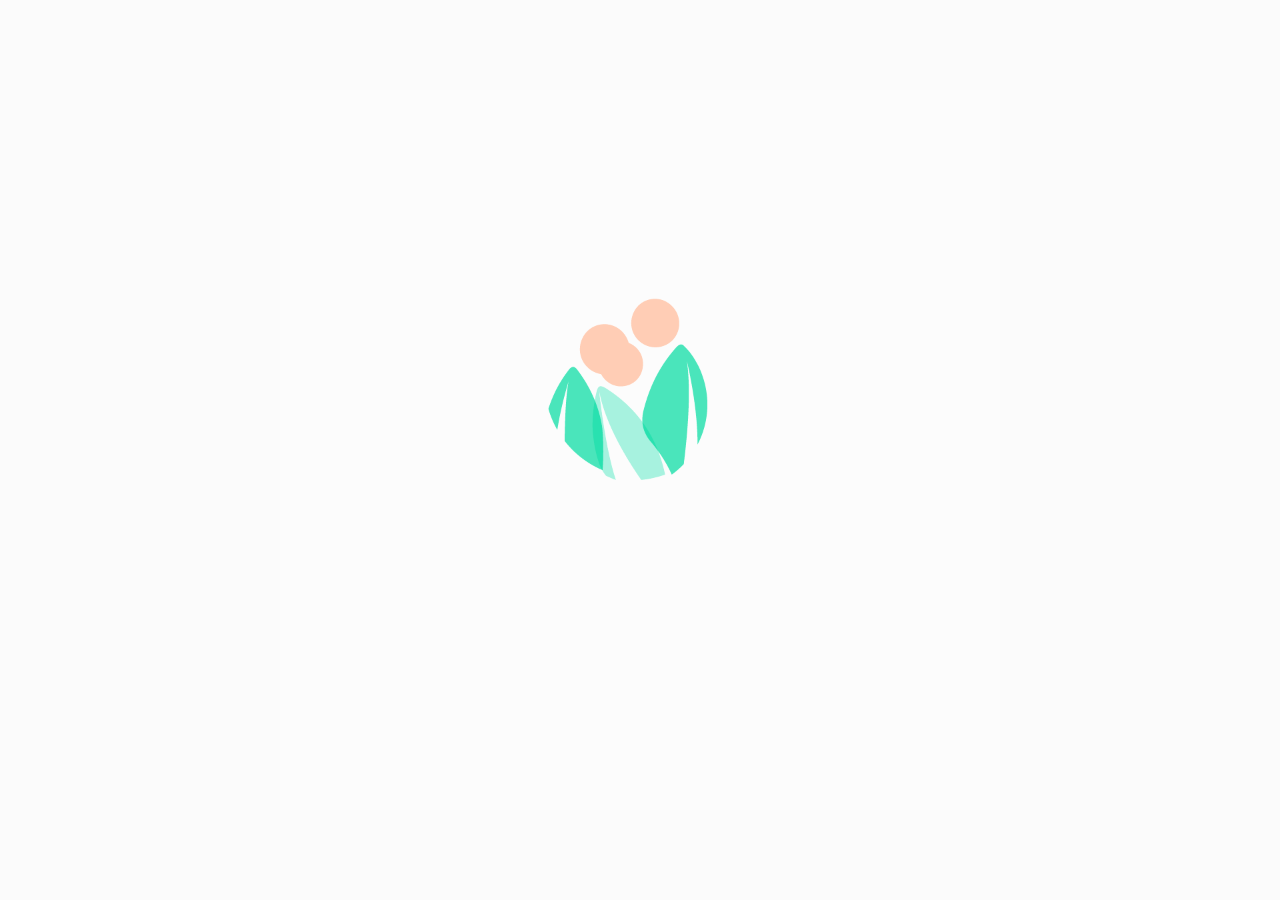
==== commit 6e0a54cc: "Merge remote-tracking branch 'origin/main' into results-page-anecdotes" ====
--- a/parents-b/public/index.html
+++ b/parents-b/public/index.html
@@ -459,9 +459,8 @@
             <input type="image" id="logoAccueil7" class="logo-name logoAccueil7" src="./img/common/logo_name.svg" alt="Logo Sequ'Oya">
             <input type="image" id="volumeResult2" class="volume-on volume" alt="Volume" src="./img/common/volume_on.svg">
             <audio id="result2_audio" loop autoplay><source src="son/Result_page2.mp3" type="audio/mp3"></audio>
-            <button class="button-next button-next-results font-s white background-beige">Vers la page d'accueil</button>
             <img class="page" src="img/results_page/background.svg" alt="Page des résultats">
-
+            <img class="leaves-results" src="img/common/leaves/leaves_top_left.gif" alt="Feuilles">
 
             <div id="result-one" class="results-card">
                 <div class="percentage-circle">
@@ -471,12 +470,15 @@
                 <img class="background-card" src="img/results_page/result_card_one.svg" alt="Résultats n°1">
                 <a id="result-one-name" class="results-name dark-purple font-m" target="_blank"></a>
                 <img class="image-result-card" src="img/results_page/image_result_card_one.svg" alt="Illustration pour le résultat n°1">
-                <div id="result-one-address" class="results-address font-s dark-purple"></div>
+                <a id="result-one-address" class="results-address font-s dark-purple" target="_blank"></a>
                 <div id="result-one-access" class="results-access font-s dark-purple"></div>
                 <div id="result-one-time" class="results-time font-s dark-purple"></div>
                 <a id="result-one-location" class="results-location font-s dark-purple" target="_blank">
-                    <img src="img/results_page/location.svg">
+                    <img src="img/results_page/location.svg" alt="Localisation le parc 1">
                 </a>
+                <img src="img/results_page/plus.svg" id="result-one-more-info" class="results-more-info" alt="Obtenir plus d'informations sur le parc 3">
+                <div id="result-one-more-info-text" class="results-more-info-text white font-xs">Le jardin ne ferme jamais !</div>
+
                 <div class="result-icon-slider">
                     <img src="img/results_page/background_icon_result_1.svg">
                     <div class="splide" id="splide-one">
@@ -495,12 +497,15 @@
                 <img class="background-card" src="img/results_page/result_card_two.svg" alt="Résultats n°2">
                 <a id="result-two-name" class="results-name dark-purple font-sm" target="_blank"></a>
                 <img class="image-result-card" src="img/results_page/image_result_card_two.svg" alt="Illustration pour le résultat n°2">
-                <div id="result-two-address" class="results-address font-s dark-purple"></div>
+                <a id="result-two-address" class="results-address font-s dark-purple" target="_blank"></a>
                 <div id="result-two-access" class="results-access font-s dark-purple"></div>
                 <div id="result-two-time" class="results-time font-s dark-purple"></div>
                 <a id="result-two-location" class="results-location font-s dark-purple" target="_blank">
-                    <img src="img/results_page/location.svg">
+                    <img src="img/results_page/location.svg" alt="Localisation le parc 1">
                 </a>
+                <img src="img/results_page/plus.svg" id="result-two-more-info" class="results-more-info" alt="Obtenir plus d'informations sur le parc 3">
+                <div id="result-two-more-info-text" class="results-more-info-text white font-xs">Jusqu'en 1998, la partie nord-ouest du parc était occupé par une piscine municipale appelé « piscine de la Roche » qui fut détruite cette année-là par un incendie. Il ne reste plus rien de cet équipement qui fut remplacé en 2007 par la piscine de la Petite Amazonie.</div>
+
                 <div class="result-icon-slider">
                     <img src="img/results_page/background_icon_result_2_3.svg">
                     <div class="splide" id="splide-two">
@@ -519,12 +524,15 @@
                 <img class="background-card" src="img/results_page/result_card_three.svg" alt="Résultats n°3">
                 <a id="result-three-name" class="results-name dark-purple font-m" target="_blank"></a>
                 <img class="image-result-card" src="img/results_page/image_result_card_three.svg" alt="Illustration pour le résultat n°3">
-                <div id="result-three-address" class="results-address font-s dark-purple"></div>
+                <a id="result-three-address" class="results-address font-s dark-purple" target="_blank"></a>
                 <div id="result-three-access" class="results-access font-s dark-purple"></div>
                 <div id="result-three-time" class="results-time font-s dark-purple"></div>
                 <a id="result-three-location" class="results-location font-s dark-purple" target="_blank">
-                    <img src="img/results_page/location.svg">
+                    <img src="img/results_page/location.svg" alt="Localisation le parc 1">
                 </a>
+                <img src="img/results_page/plus.svg" id="result-three-more-info" class="results-more-info" alt="Obtenir plus d'informations sur le parc 3">
+                <div id="result-three-more-info-text" class="results-more-info-text white font-xs"></div>
+
                 <div class="result-icon-slider">
                     <img src="img/results_page/background_icon_result_2_3.svg">
                     <div class="splide" id="splide-three">
--- a/parents-b/public/css/styles.css
+++ b/parents-b/public/css/styles.css
@@ -11,3 +11,4 @@
 @import "histoire_page.css";
 @import "credits_page.css";
 @import "results_page.css";
+@import "chargement.css";
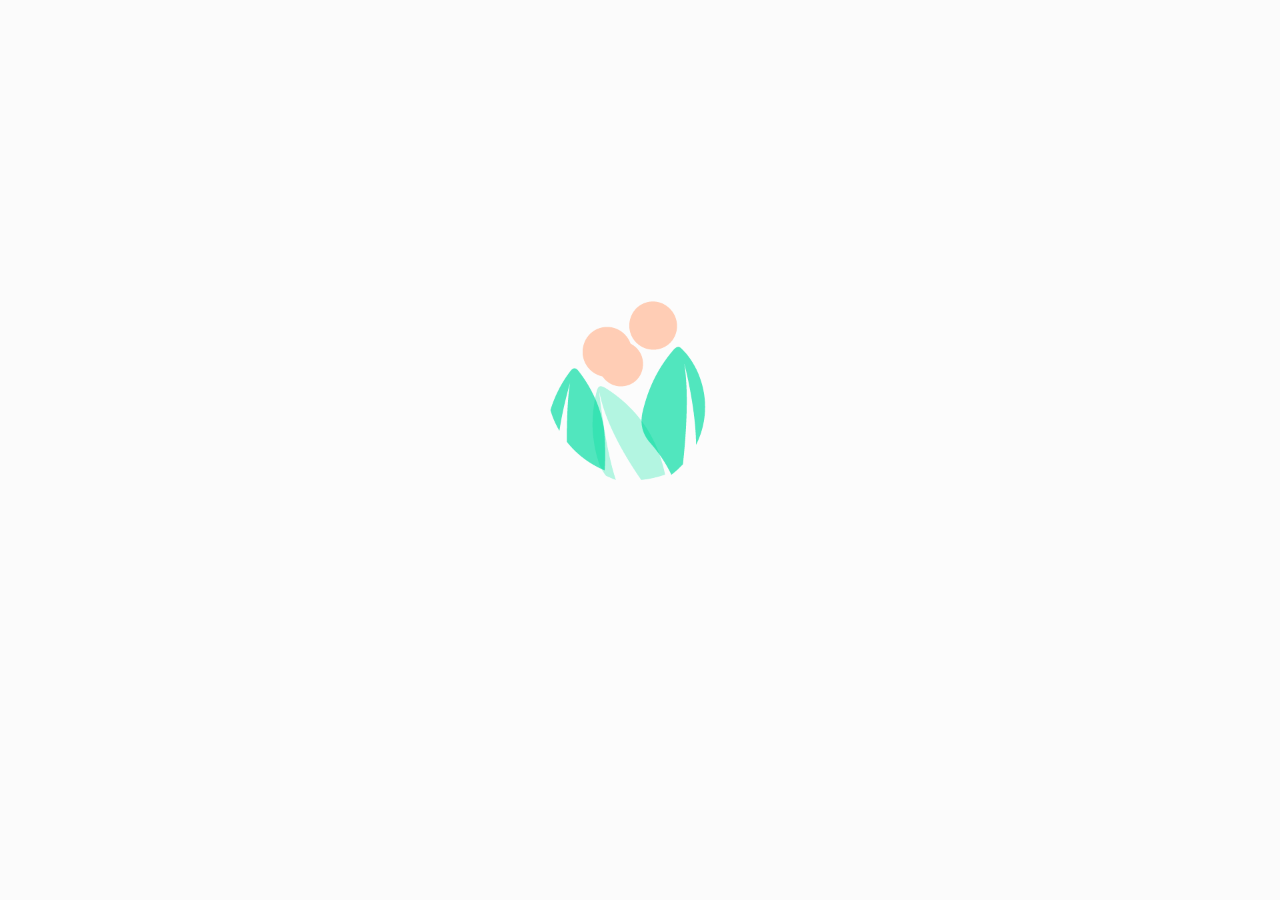
==== commit f17f0f98: "Correction de bugs" ====
--- a/parents-b/public/index.html
+++ b/parents-b/public/index.html
@@ -3,7 +3,7 @@
 <html lang="fr">
 <head>
     <meta charset="utf-8">
-    <link rel="icon" type="image/png" href="./img/common/logo-presentation.svg"/>
+    <link rel="icon" type="image/png" href="./img/common/logo.svg"/>
     <title>Hyblab 2020</title>
     <link href="https://fonts.googleapis.com/css?family=Mulish" rel='stylesheet'>
     <link rel="stylesheet" href="css/styles.css">
@@ -64,17 +64,17 @@
 
             <img class="logo-name" src="./img/common/logo_name.svg" alt="Logo Sequ'Oya">
             <input type="image" id="volumeDebut" class="volume-on volume" alt="Volume" src="./img/common/volume_on.svg">
-            <button id="more-info" class="more-info dark-purple background-beige">Qui sommes-nous ?</button>
+            <button id="more-info" class="more-info font-s dark-purple background-beige">Qui sommes-nous ?</button>
 
             <img class="oya-hello" src="img/robot/oya_home.gif" alt="Oya, le petit robot, l'ami d'Ulysse">
             <img class="rocket-hello" src="img/home_page/rocket.svg" alt="Fusée">
             <button id="button-begin" class="button-begin font-m dark-purple background-beige">Go</button>
             <img class="talking-bubble-home" src="img/common/talking_bubble.svg" alt="Bulles de dialogue">
 
-            <button id ="button-histoire" class="button-histoire dark-purple background-beige"> Sequ’oya, c’est quoi ? </button>
-
-            <p class="catch-phrase font-s dark-purple">Envie de prendre l’air avec tes enfants et de découvrir de nouveaux parcs dans la région ? Sequ’oya est là pour t’aider à faire le meilleur choix en fonction de tes envies du moment !</p>
-            <p class="oya-home-go dark-purple font-xs">Bonjour ! Je m’appelle Oya. Je vais t’aider à trouver le parc idéal pour ta sortie !</p>
+            <button id ="button-histoire" class="button-histoire font-s dark-purple background-beige"> Sequ’oya, c’est quoi ? </button>
+
+            <p class="catch-phrase font-xs dark-purple">Envie de prendre l’air avec tes enfants et de découvrir de nouveaux parcs dans la région ? Sequ’oya est là pour t’aider à faire le meilleur choix en fonction de tes envies du moment !</p>
+            <p class="oya-home-go dark-purple font-s">Bonjour ! Je m’appelle Oya. Je vais t’aider à trouver le parc idéal pour ta sortie !</p>
         </section>
 
         <section data-slidr="histoire-page" style="display:none">
@@ -176,7 +176,7 @@
             <img class="oya-hour" src="img/robot/oya_hour.gif" alt="Robot horaire">
             <img class="talking-bubble-hour" src="img/hour_page/bubble.svg" alt="Bulles de dialogue">
             <p class="oya-hour-dialog dark-purple font-m">Quand veux-tu t'y rendre ?</p>
-            <p class="oya-hour-dialog-bas dark-purple font-xs">Clique sur le moment de la journée qui te convient le mieux !</p>
+            <p class="oya-hour-dialog-bas dark-purple font-s">Clique sur le moment de la journée qui te convient le mieux !</p>
 
             <img class="hour-17 violet" src="img/hour_page/17hViolet.svg" alt="17h violet" style="opacity:0">
             <img class="hour-aprem violet" src="img/hour_page/apremViolet.svg" alt="aprem violet" style="opacity:1">
@@ -208,7 +208,7 @@
             <img class="page" src="img/age_page/age_page.svg" alt="Page de renseignement de la catégorie d'âge de votre/vos enfant(s)">
             <img class="page2" src="img/age_page/fond.svg" alt="Page de renseignement de la catégorie d'âge de votre/vos enfant(s)">
 
-            <p id="age_yeux_cache_txt" class="text_rbt_age font-s dark-purple age_yeux_cache3">Quel âge ont les enfants ? ! </p>
+            <p id="age_yeux_cache_txt" class="text_rbt_age font-m dark-purple age_yeux_cache3">Quel âge ont les enfants ? ! </p>
             <img id="age_yeux_cache_image_robot" class="yeux_cache age_yeux_cache" src="img/robot/oya_age.gif" alt="Oya se cache les yeux">
             <img id="age_yeux_cache_image_vague" class="vague_age age_yeux_cache2" src="img/common/talking_bubble.svg" alt="Bulles de dialogue">
 
@@ -257,7 +257,7 @@
 
             <img class="oya-access" src="img/robot/oya_home.gif" alt="Oya, le petit robot, l'ami d'Ulysse">
             <img class="talking-bubble-access" src="img/common/talking_bubble.svg" alt="Bulles de dialogue">
-            <p class="oya-access-dialog dark-purple font-m">Glisse les icônes dans les bulles en fonction de tes préférences</p>
+            <p class="oya-access-dialog font-m dark-purple">Glisse les icônes dans les bulles en fonction de tes préférences</p>
 
             <div id="null-access" class="images-base">
                 <div id="Accessibilité Handicapé" class="column image-drop">
@@ -317,7 +317,7 @@
             </div>
 
             <div class="div-information">
-                <p class="information-critere-text">Pour les critères n’ayant pas d’importance pour toi, laisse les à leur emplacement initial</p>
+                <p class="information-critere-text font-s">Pour les critères n’ayant pas d’importance pour toi, laisse les à leur emplacement initial</p>
             </div>
 
             <div id="yes-access" class="droppableCell button-oui button-oui-access font-m white background-dark-purple">
@@ -354,7 +354,7 @@
             <img class="oya-fauna-flora" src="img/robot/oya_hour.gif" alt="Oya, le petit robot, l'ami d'Ulysse">
             <img class="talking-bubble-fauna-flora" src="img/common/talking_bubble.svg" alt="Bulles de dialogue">
             <p class="oya-fauna-flora-dialog dark-purple font-m">Parlons faune et flore maintenant.</p>
-            <p class="oya-fauna-flora-dialog-indication dark-purple font-m">De la même manière que précédemment, place les icônes en fonction de tes préférences !</p>
+            <p class="oya-fauna-flora-dialog-indication dark-purple font-sm">De la même manière que précédemment, place les icônes en fonction de tes préférences !</p>
 
             <div id="null-flora" class="images-base-fauna">
                 <div id="Chiens autorisés" class="column-faune image-drop-fauna">
@@ -444,7 +444,7 @@
                 <input type="checkbox" id="statue-input">
                 <span class="slider round"><span class="picto-activities-hover">Éléments culturels</span></span>
             </label>
-            <p class="text-dialog-activite dark-purple font-s">  Si cela est important pour toi, glisse le bouton vers la droite. Sinon, laisse le bouton à son emplacement initial !</p>
+            <p class="text-dialog-activities dark-purple font-s">  Si cela est important pour toi, glisse le bouton vers la droite. Sinon, laisse le bouton à son emplacement initial !</p>
             <button id="searchData" class="button-suivant-activities button-suivant font-s dark-purple background-beige">SUIVANT</button>
         </section>
 
@@ -468,12 +468,12 @@
                     <img src="img/results_page/percentage_circle.svg" alt="Pourcentage d'affinité du parc 1">
                 </div>
                 <img class="background-card" src="img/results_page/result_card_one.svg" alt="Résultats n°1">
-                <a id="result-one-name" class="results-name dark-purple font-m" target="_blank"></a>
+                <a id="result-one-name" class="results-name dark-purple font-sm" target="_blank"></a>
                 <img class="image-result-card" src="img/results_page/image_result_card_one.svg" alt="Illustration pour le résultat n°1">
-                <a id="result-one-address" class="results-address font-s dark-purple" target="_blank"></a>
-                <div id="result-one-access" class="results-access font-s dark-purple"></div>
-                <div id="result-one-time" class="results-time font-s dark-purple"></div>
-                <a id="result-one-location" class="results-location font-s dark-purple" target="_blank">
+                <a id="result-one-address" class="results-address font-xs dark-purple" target="_blank"></a>
+                <div id="result-one-access" class="results-access font-xs dark-purple"></div>
+                <div id="result-one-time" class="results-time font-xs dark-purple"></div>
+                <a id="result-one-location" class="results-location font-xs dark-purple" target="_blank">
                     <img src="img/results_page/location.svg" alt="Localisation le parc 1">
                 </a>
                 <img src="img/results_page/plus.svg" id="result-one-more-info" class="results-more-info" alt="Obtenir plus d'informations sur le parc 3">
@@ -497,10 +497,10 @@
                 <img class="background-card" src="img/results_page/result_card_two.svg" alt="Résultats n°2">
                 <a id="result-two-name" class="results-name dark-purple font-sm" target="_blank"></a>
                 <img class="image-result-card" src="img/results_page/image_result_card_two.svg" alt="Illustration pour le résultat n°2">
-                <a id="result-two-address" class="results-address font-s dark-purple" target="_blank"></a>
-                <div id="result-two-access" class="results-access font-s dark-purple"></div>
-                <div id="result-two-time" class="results-time font-s dark-purple"></div>
-                <a id="result-two-location" class="results-location font-s dark-purple" target="_blank">
+                <a id="result-two-address" class="results-address font-xs dark-purple" target="_blank"></a>
+                <div id="result-two-access" class="results-access font-xs dark-purple"></div>
+                <div id="result-two-time" class="results-time font-xs dark-purple"></div>
+                <a id="result-two-location" class="results-location font-xs dark-purple" target="_blank">
                     <img src="img/results_page/location.svg" alt="Localisation le parc 1">
                 </a>
                 <img src="img/results_page/plus.svg" id="result-two-more-info" class="results-more-info" alt="Obtenir plus d'informations sur le parc 3">
@@ -522,12 +522,12 @@
                     <img src="img/results_page/percentage_circle.svg" alt="Pourcentage d'affinité du parc 3">
                 </div>
                 <img class="background-card" src="img/results_page/result_card_three.svg" alt="Résultats n°3">
-                <a id="result-three-name" class="results-name dark-purple font-m" target="_blank"></a>
+                <a id="result-three-name" class="results-name dark-purple font-sm" target="_blank"></a>
                 <img class="image-result-card" src="img/results_page/image_result_card_three.svg" alt="Illustration pour le résultat n°3">
-                <a id="result-three-address" class="results-address font-s dark-purple" target="_blank"></a>
-                <div id="result-three-access" class="results-access font-s dark-purple"></div>
-                <div id="result-three-time" class="results-time font-s dark-purple"></div>
-                <a id="result-three-location" class="results-location font-s dark-purple" target="_blank">
+                <a id="result-three-address" class="results-address font-xs dark-purple" target="_blank"></a>
+                <div id="result-three-access" class="results-access font-xs dark-purple"></div>
+                <div id="result-three-time" class="results-time font-xs dark-purple"></div>
+                <a id="result-three-location" class="results-location font-xs dark-purple" target="_blank">
                     <img src="img/results_page/location.svg" alt="Localisation le parc 1">
                 </a>
                 <img src="img/results_page/plus.svg" id="result-three-more-info" class="results-more-info" alt="Obtenir plus d'informations sur le parc 3">
@@ -565,12 +565,12 @@
             <a href="https://opensource.org/" target="_blank"><img class="logo-credits logo-opensource" src="./img/credits_page/opensource.png" alt="Logo Open Source"></a>
             <a href="https://creativecommons.org/licenses/?lang=fr-FR" target="_blank"><img class="logo-credits logo-cc" src="./img/credits_page/cc.png" alt="Logo CC"></a>
 
-            <div class="zone-texte zone-texte-1">
+            <div class="zone-texte zone-texte-1 font-s">
                 <a href="https://www.instagram.com/laurineleguern/?hl=fr" class="credits-link" target="_blank">Laurine Le Guern</a></br>
                 <a href="https://www.linkedin.com/in/marine-prime/" class="credits-link" target="_blank">Marine Prime</a>
             </div>
 
-            <div class="zone-texte zone-texte-2">
+            <div class="zone-texte zone-texte-2 font-s">
                 <a href="https://www.linkedin.com/in/camille-barthez-3407a81a0/" class="credits-link" target="_blank">Camille Barthez</a></br>
                 <a href="https://loic.pro/7ReDGg" class="credits-link" target="_blank">Loïc BOURSIN</a></br>
                 <a href="https://www.linkedin.com/in/nathan-genaudeau/" class="credits-link" target="_blank">Nathan Genaudeau</a></br>
@@ -580,13 +580,13 @@
                 <a href="https://www.linkedin.com/in/colin-renaud/" class="credits-link" target="_blank">Colin Renaud</a>
             </div>
 
-            <div class="zone-texte zone-texte-3">
+            <div class="zone-texte zone-texte-3 font-s">
                 <a href="https://www.instagram.com/lucamaillet/?hl=fr" class="credits-link" target="_blank">Luca Maillet</a></br>
                 <a href="https://www.instagram.com/ar_studio_abi/" class="credits-link" target="_blank">Abigaëlle Rontard</a></br>
                 <a href="https://www.instagram.com/mael.srt/?hl=fr" class="credits-link" target="_blank">Maël Sortant</a>
             </div>
 
-            <div class="zone-texte zone-texte-4">
+            <div class="zone-texte zone-texte-4 font-sm">
                 <p>Données extraites de :</p>
             </div>
             <a href="https://metropole.nantes.fr/sortir/vie-locale/nature/parcs-jardins" target="_blank"><img class="logo-credits logo-NM" src="./img/credits_page/nm-logo.svg" alt="Logo Nantes Métropole"></a>
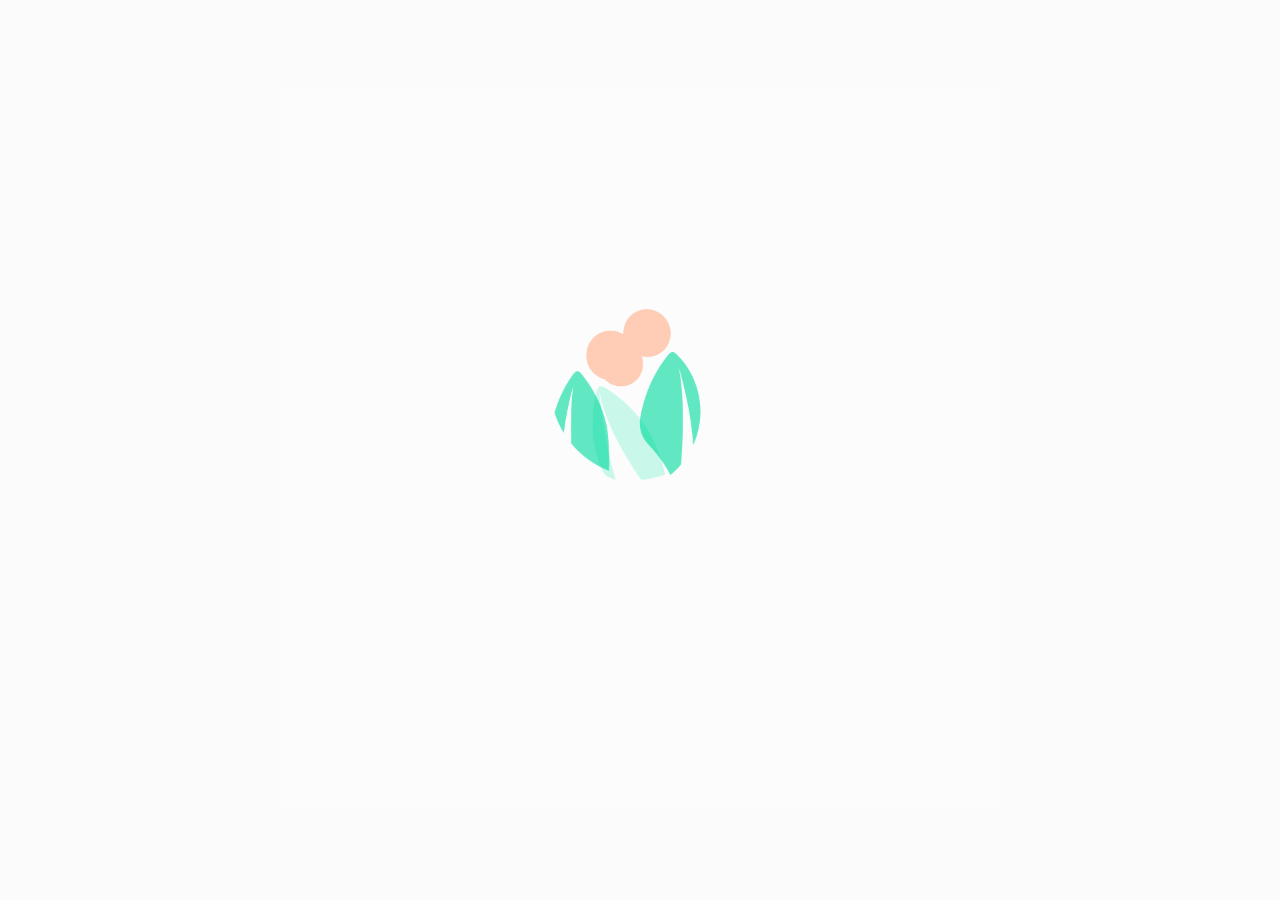
==== commit 1e275b60: "Merge branch 'main' into fix-bug-design" ====
--- a/parents-b/public/index.html
+++ b/parents-b/public/index.html
@@ -115,6 +115,7 @@
             <audio id="adresse_audio" autoplay><source src="son/Adress_page.mp3" type="audio/mp3"></audio>
 
             <img class="page" src="img/address_page/address_page.svg" alt="Page de renseignement de votre location">
+            <img class="sol" src="img/address_page/sol.svg" alt="sol">
             <img class="address-robot" id="address-robot" src="./img/address_page/Robot_09.gif" alt="Oya">
             <div class="fil-ariane">
                 <img class="fil-ariane-img" src="img/address_page/fil_ariane.svg" alt="Fil d'Ariane">
@@ -147,7 +148,7 @@
                 <div class="range-value" id="rangeValue"></div>
                 <input type="range" id="localize-range" min="5" max="15" value="10">
             </div>
-            <button class="button-next-address-from-continue button-suivant font-s dark-purple background-beige">SUIVANT</button>
+            <button class="button-next-address-from-continue button-suivant font-sm dark-purple background-beige">Suivant</button>
         </section>
 
         <section data-slidr="hour-page" style="display:none">
@@ -189,7 +190,7 @@
                 <svg width=100% height=100% id="svg-slider"></svg>
             </div>
 
-            <button class="button-suivant-hour button-suivant font-s dark-purple background-beige">SUIVANT</button>
+            <button class="button-suivant-hour button-suivant font-sm dark-purple background-beige">Suivant</button>
         </section>
 
         <section data-slidr="age-page" style="display:none">
@@ -205,8 +206,8 @@
                 <button class="button-fil-ariane ariane-5-age"></button>
                 <button class="button-fil-ariane ariane-6-age"></button>
             </div>
-            <img class="page" src="img/age_page/age_page.svg" alt="Page de renseignement de la catégorie d'âge de votre/vos enfant(s)">
-            <img class="page2" src="img/age_page/fond.svg" alt="Page de renseignement de la catégorie d'âge de votre/vos enfant(s)">
+            <img class="page" src="img/age_page/fond.svg" alt="Page de renseignement de la catégorie d'âge de votre/vos enfant(s)">
+            <img class="sol" src="img/age_page/sol.svg" alt="sol">
 
             <p id="age_yeux_cache_txt" class="text_rbt_age font-m dark-purple age_yeux_cache3">Quel âge ont les enfants ? ! </p>
             <img id="age_yeux_cache_image_robot" class="yeux_cache age_yeux_cache" src="img/robot/oya_age.gif" alt="Oya se cache les yeux">
@@ -234,7 +235,7 @@
 
             <img class="cascade_age" src="img/age_page/Cascade-2.gif" alt="Feuilles">
             <img class="leaves-age" src="img/common/leaves/leaves_top_left.gif" alt="Feuilles">
-            <button class="button-suivant-age button-suivant font-s dark-purple background-beige">SUIVANT</button>
+            <button class="button-suivant-age button-suivant font-sm dark-purple background-beige">Suivant</button>
         </section>
 
         <section data-slidr="access-page" style="display:none">
@@ -254,6 +255,7 @@
             <img class="page" src="img/access_page/background.svg" alt="Page de renseignement de l'accès au parc">
             <img class="tree-access" src="./img/access_page/tree.svg" alt="Arbre">
             <img class="leaves-access" src="img/common/leaves/leaves_top_left_corner.gif" alt="Feuilles">
+            <img class="sol" src="img/access_page/sol.svg" alt="sol">
 
             <img class="oya-access" src="img/robot/oya_home.gif" alt="Oya, le petit robot, l'ami d'Ulysse">
             <img class="talking-bubble-access" src="img/common/talking_bubble.svg" alt="Bulles de dialogue">
@@ -328,7 +330,7 @@
                 <p class="titre-button">Non, je souhaite un lieu sans cet élément !</p>
             </div>
 
-            <button class="button-suivant-access button-suivant font-s dark-purple background-beige">SUIVANT</button>
+            <button class="button-suivant-access button-suivant font-sm dark-purple background-beige">Suivant</button>
         </section>
 
         <section data-slidr="fauna-flora-page" style="display:none">
@@ -400,7 +402,7 @@
             <div id="yes-flora" class="droppableCell-fauna button-oui button-oui-fauna-flora font-m white background-dark-purple">
                 <p class="titre-button-fauna">Oui, il me le faut absolument !</p>
             </div>
-            <button class="button-suivant-fauna-flora button-suivant font-s dark-purple background-beige">SUIVANT</button>
+            <button class="button-suivant-fauna-flora button-suivant font-sm dark-purple background-beige">Suivant</button>
         </section>
 
         <section data-slidr="activities-page" style="display:none">
@@ -445,7 +447,7 @@
                 <span class="slider round"><span class="picto-activities-hover">Éléments culturels</span></span>
             </label>
             <p class="text-dialog-activities dark-purple font-s">  Si cela est important pour toi, glisse le bouton vers la droite. Sinon, laisse le bouton à son emplacement initial !</p>
-            <button id="searchData" class="button-suivant-activities button-suivant font-s dark-purple background-beige">SUIVANT</button>
+            <button id="searchData" class="button-suivant-activities button-suivant font-sm dark-purple background-beige">Suivant</button>
         </section>
 
         <section data-slidr="searching-results-page" style="display:none">
@@ -544,7 +546,7 @@
                 </div>
             </div>
             <img id="robot_showing_results" src="img/results_page/robot_showing_results.gif" alt="Oya, le petit robot, l'ami d'Ulysse">
-            <button class="button-suivant-results button-end font-s dark-purple background-beige">CRÉDITS</button>
+            <button class="button-suivant-results button-end font-sm dark-purple background-beige">Voir les crédits</button>
         </section>
 
         <section data-slidr="credits-page" style="display:none">
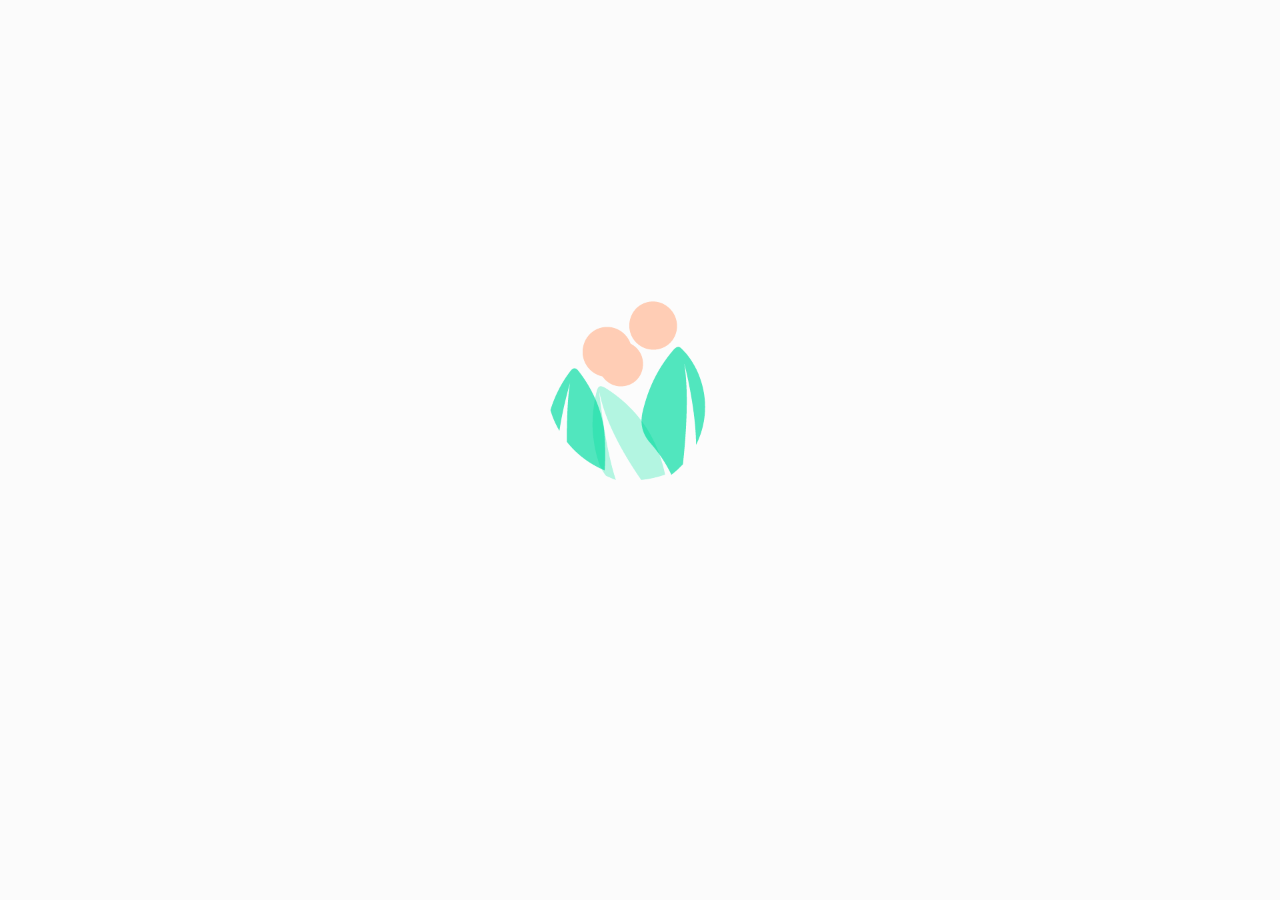
==== commit 504607cf: "correction slider" ====
--- a/parents-b/public/index.html
+++ b/parents-b/public/index.html
@@ -115,7 +115,6 @@
             <audio id="adresse_audio" autoplay><source src="son/Adress_page.mp3" type="audio/mp3"></audio>
 
             <img class="page" src="img/address_page/address_page.svg" alt="Page de renseignement de votre location">
-            <img class="sol" src="img/address_page/sol.svg" alt="sol">
             <img class="address-robot" id="address-robot" src="./img/address_page/Robot_09.gif" alt="Oya">
             <div class="fil-ariane">
                 <img class="fil-ariane-img" src="img/address_page/fil_ariane.svg" alt="Fil d'Ariane">
@@ -148,7 +147,7 @@
                 <div class="range-value" id="rangeValue"></div>
                 <input type="range" id="localize-range" min="5" max="15" value="10">
             </div>
-            <button class="button-next-address-from-continue button-suivant font-sm dark-purple background-beige">Suivant</button>
+            <button class="button-next-address-from-continue button-suivant font-s dark-purple background-beige">SUIVANT</button>
         </section>
 
         <section data-slidr="hour-page" style="display:none">
@@ -190,7 +189,7 @@
                 <svg width=100% height=100% id="svg-slider"></svg>
             </div>
 
-            <button class="button-suivant-hour button-suivant font-sm dark-purple background-beige">Suivant</button>
+            <button class="button-suivant-hour button-suivant font-s dark-purple background-beige">SUIVANT</button>
         </section>
 
         <section data-slidr="age-page" style="display:none">
@@ -206,8 +205,8 @@
                 <button class="button-fil-ariane ariane-5-age"></button>
                 <button class="button-fil-ariane ariane-6-age"></button>
             </div>
-            <img class="page" src="img/age_page/fond.svg" alt="Page de renseignement de la catégorie d'âge de votre/vos enfant(s)">
-            <img class="sol" src="img/age_page/sol.svg" alt="sol">
+            <img class="page" src="img/age_page/age_page.svg" alt="Page de renseignement de la catégorie d'âge de votre/vos enfant(s)">
+            <img class="page2" src="img/age_page/fond.svg" alt="Page de renseignement de la catégorie d'âge de votre/vos enfant(s)">
 
             <p id="age_yeux_cache_txt" class="text_rbt_age font-m dark-purple age_yeux_cache3">Quel âge ont les enfants ? ! </p>
             <img id="age_yeux_cache_image_robot" class="yeux_cache age_yeux_cache" src="img/robot/oya_age.gif" alt="Oya se cache les yeux">
@@ -235,7 +234,7 @@
 
             <img class="cascade_age" src="img/age_page/Cascade-2.gif" alt="Feuilles">
             <img class="leaves-age" src="img/common/leaves/leaves_top_left.gif" alt="Feuilles">
-            <button class="button-suivant-age button-suivant font-sm dark-purple background-beige">Suivant</button>
+            <button class="button-suivant-age button-suivant font-s dark-purple background-beige">SUIVANT</button>
         </section>
 
         <section data-slidr="access-page" style="display:none">
@@ -255,7 +254,6 @@
             <img class="page" src="img/access_page/background.svg" alt="Page de renseignement de l'accès au parc">
             <img class="tree-access" src="./img/access_page/tree.svg" alt="Arbre">
             <img class="leaves-access" src="img/common/leaves/leaves_top_left_corner.gif" alt="Feuilles">
-            <img class="sol" src="img/access_page/sol.svg" alt="sol">
 
             <img class="oya-access" src="img/robot/oya_home.gif" alt="Oya, le petit robot, l'ami d'Ulysse">
             <img class="talking-bubble-access" src="img/common/talking_bubble.svg" alt="Bulles de dialogue">
@@ -330,7 +328,7 @@
                 <p class="titre-button">Non, je souhaite un lieu sans cet élément !</p>
             </div>
 
-            <button class="button-suivant-access button-suivant font-sm dark-purple background-beige">Suivant</button>
+            <button class="button-suivant-access button-suivant font-s dark-purple background-beige">SUIVANT</button>
         </section>
 
         <section data-slidr="fauna-flora-page" style="display:none">
@@ -402,7 +400,7 @@
             <div id="yes-flora" class="droppableCell-fauna button-oui button-oui-fauna-flora font-m white background-dark-purple">
                 <p class="titre-button-fauna">Oui, il me le faut absolument !</p>
             </div>
-            <button class="button-suivant-fauna-flora button-suivant font-sm dark-purple background-beige">Suivant</button>
+            <button class="button-suivant-fauna-flora button-suivant font-s dark-purple background-beige">SUIVANT</button>
         </section>
 
         <section data-slidr="activities-page" style="display:none">
@@ -447,7 +445,7 @@
                 <span class="slider round"><span class="picto-activities-hover">Éléments culturels</span></span>
             </label>
             <p class="text-dialog-activities dark-purple font-s">  Si cela est important pour toi, glisse le bouton vers la droite. Sinon, laisse le bouton à son emplacement initial !</p>
-            <button id="searchData" class="button-suivant-activities button-suivant font-sm dark-purple background-beige">Suivant</button>
+            <button id="searchData" class="button-suivant-activities button-suivant font-s dark-purple background-beige">SUIVANT</button>
         </section>
 
         <section data-slidr="searching-results-page" style="display:none">
@@ -509,7 +507,7 @@
                 <div id="result-two-more-info-text" class="results-more-info-text white font-xs">Jusqu'en 1998, la partie nord-ouest du parc était occupé par une piscine municipale appelé « piscine de la Roche » qui fut détruite cette année-là par un incendie. Il ne reste plus rien de cet équipement qui fut remplacé en 2007 par la piscine de la Petite Amazonie.</div>
 
                 <div class="result-icon-slider">
-                    <img src="img/results_page/background_icon_result_2_3.svg">
+                    <img src="img/results_page/background_icon_result_1.svg">
                     <div class="splide" id="splide-two">
                         <div class="splide__track">
                             <ul class="splide__list" id="splide-two-inside">
@@ -536,7 +534,7 @@
                 <div id="result-three-more-info-text" class="results-more-info-text white font-xs"></div>
 
                 <div class="result-icon-slider">
-                    <img src="img/results_page/background_icon_result_2_3.svg">
+                    <img src="img/results_page/background_icon_result_1.svg">
                     <div class="splide" id="splide-three">
                         <div class="splide__track">
                             <ul class="splide__list" id="splide-three-inside">
@@ -546,7 +544,7 @@
                 </div>
             </div>
             <img id="robot_showing_results" src="img/results_page/robot_showing_results.gif" alt="Oya, le petit robot, l'ami d'Ulysse">
-            <button class="button-suivant-results button-end font-sm dark-purple background-beige">Voir les crédits</button>
+            <button class="button-suivant-results button-end font-s dark-purple background-beige">CRÉDITS</button>
         </section>
 
         <section data-slidr="credits-page" style="display:none">
